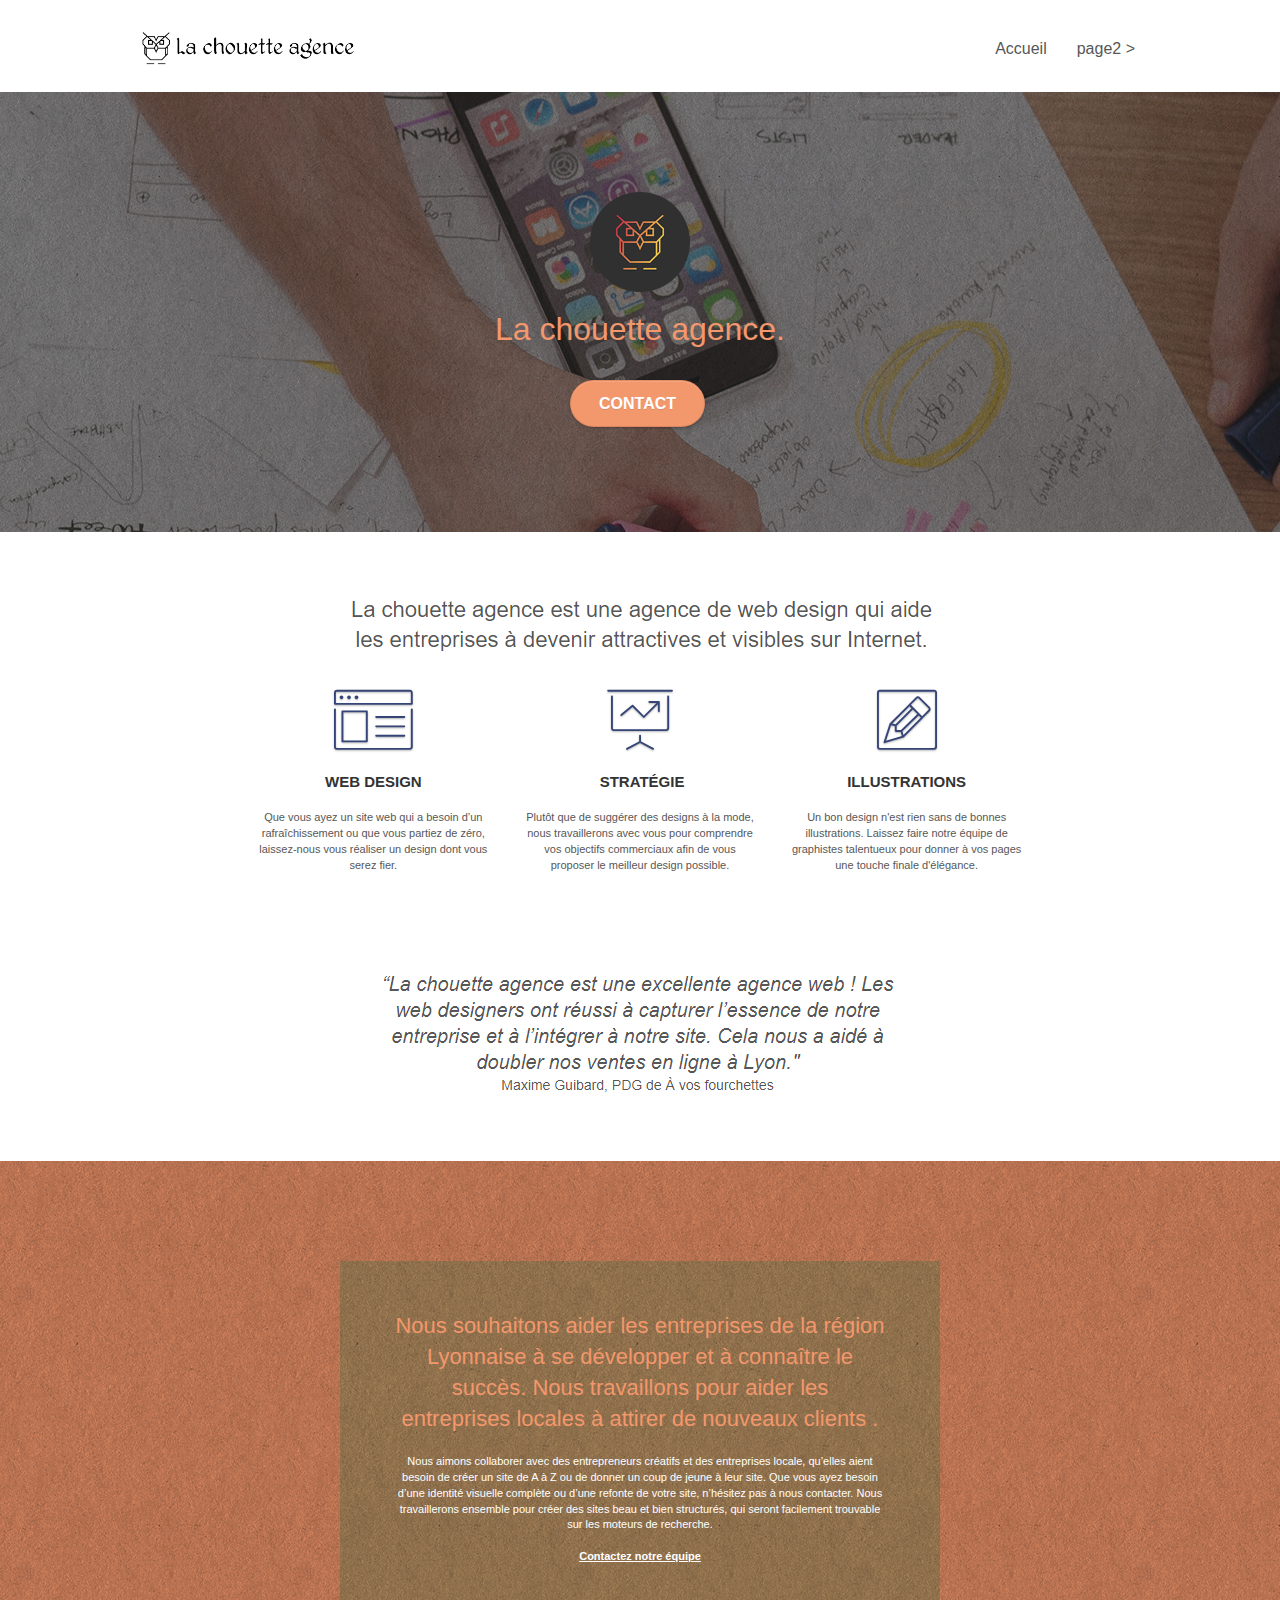
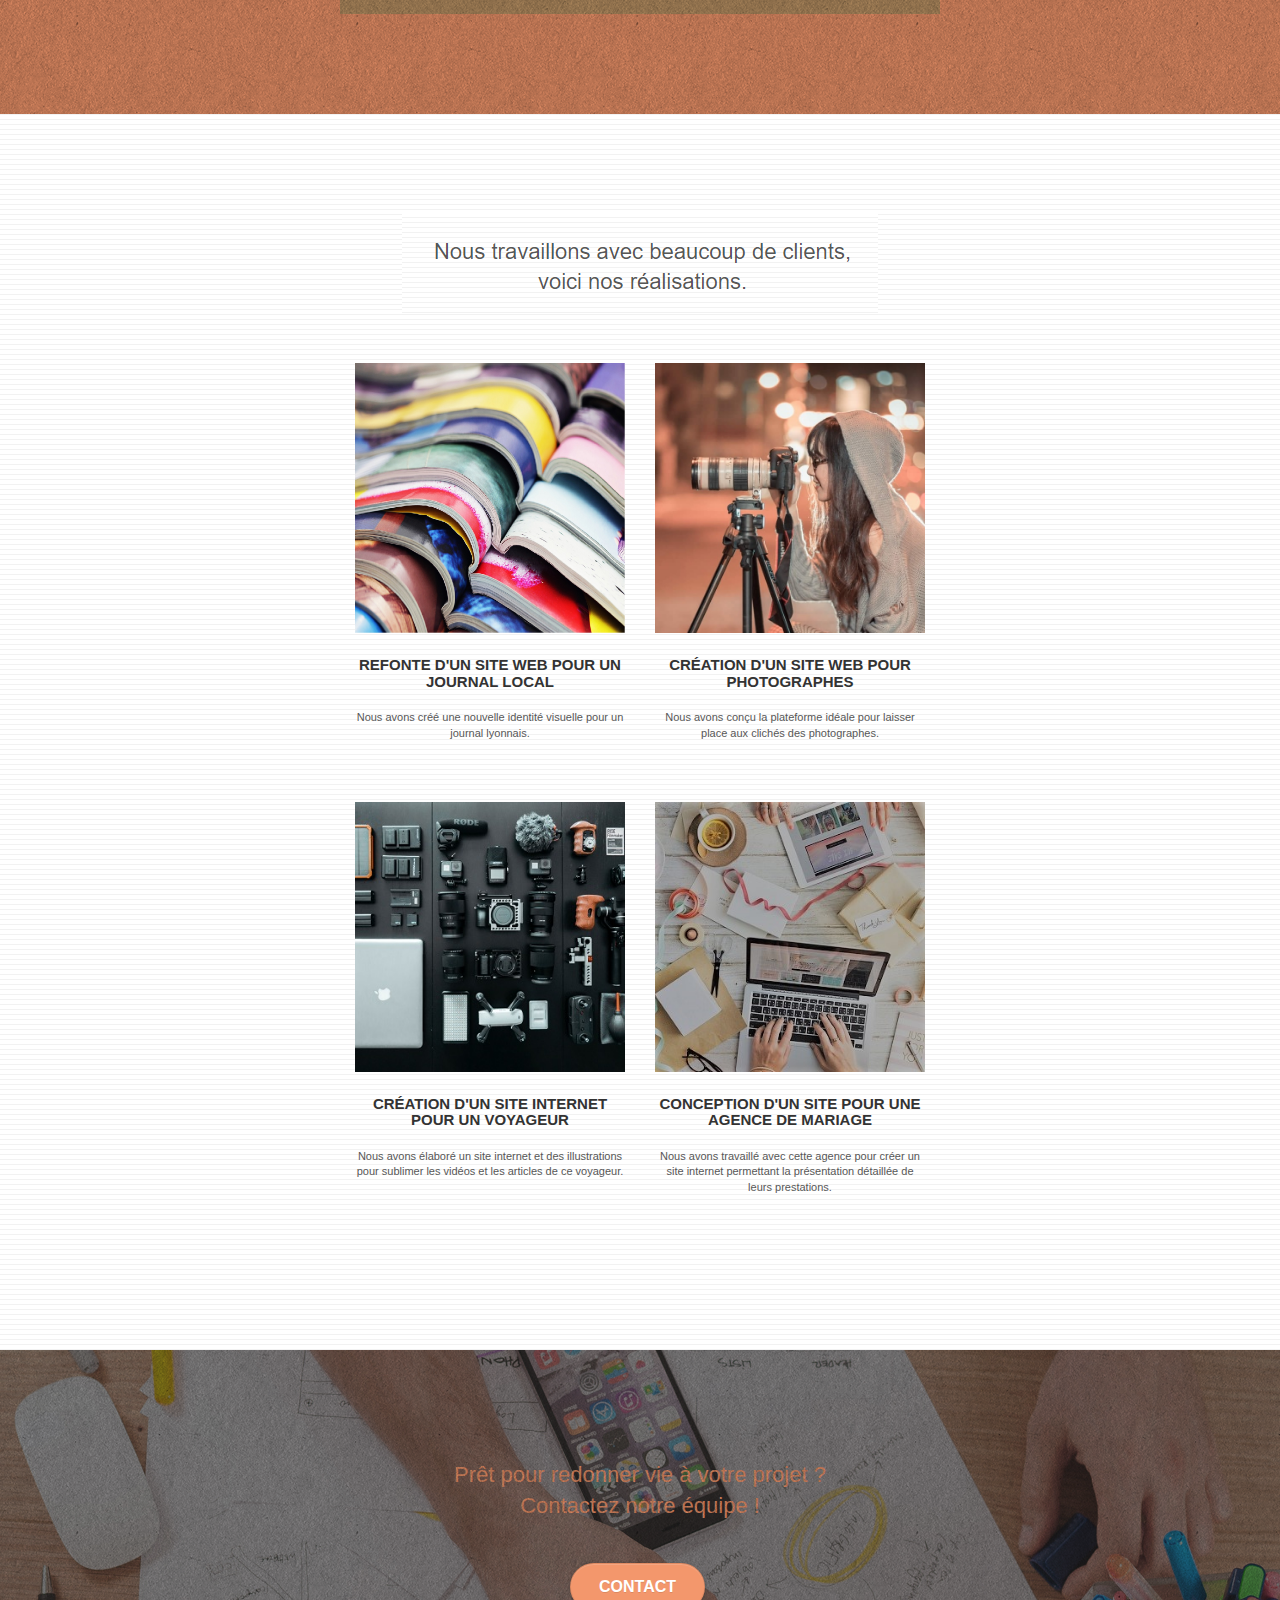
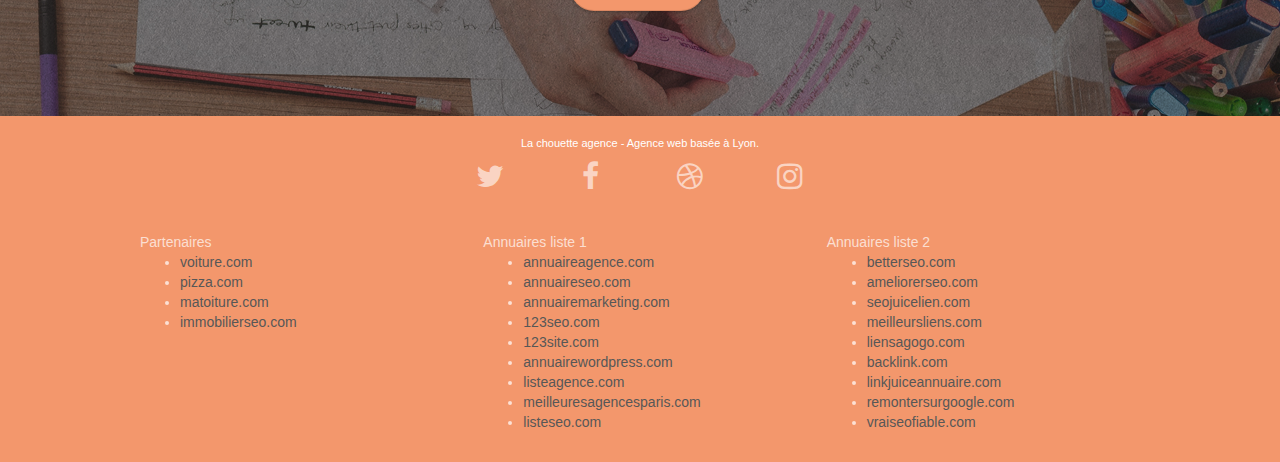
==== 02_ChouetteAgence-Optimised/public/index.html @ 9565ad25 "rename contact.html ; ajout langue, titre, rescription, robots" ====
<!doctype html>
<html lang="fr">
<head>
    <meta charset="utf-8">
    <meta name="viewport" content="width=device-width, initial-scale=1.0, viewport-fit=cover">
    <link rel="shortcut icon" type="image/png" href="favicon.jpg">
	
	<!-- CSS -->
	<link rel="stylesheet" type="text/css" href="./css/bootstrap.css">
	<link rel="stylesheet" type="text/css" href="style.css">
	<link rel="stylesheet" type="text/css" href="./css/font-awesome.css">
	<link rel="stylesheet" type="text/css" href="./css/et-line.css">
	<!-- JS -->
	<script src="./js/jquery-2.1.0.js"></script>
	<script src="./js/bootstrap.js"></script>
	<script src="./js/blocs.js"></script>
	<script src="./js/jquery.touchSwipe.js" defer></script>
	<script src="./js/gmaps.js"></script>
	<!-- Titres, descriptions, & SEO -->
	<title>La chouette agence, votre entreprise de webdesign à Lyon</title>
	<meta name="description" content="Découvrez la chouette agence : l'entreprise de web design à Lyon qui vous aide à devenir visibles et attractifs sur Internet">
	<meta name="robots" content="index, follow">

    
<!-- Analytics -->
 
<!-- Analytics END -->
    
</head>
<body>
<!-- Principal conteneur -->
<div class="page-container">
    
<!-- bloc-0 -->
<div class="bloc bgc-white l-bloc " id="bloc-0">
	<div class="container bloc-sm">
		<nav class="navbar row">
			<div class="navbar-header">
				<a class="navbar-brand" href="index.html"><img src="img/la-chouette-agence.png" alt="paris web design logo agence web meilleure agence" height="40" /></a>
				<button id="nav-toggle" type="button" class="ui-navbar-toggle navbar-toggle" data-toggle="collapse" data-target=".navbar-1">
					<span class="sr-only">Toggle navigation</span><span class="icon-bar"></span><span class="icon-bar"></span><span class="icon-bar"></span>
				</button>
			</div>
			<div class="collapse navbar-collapse navbar-1 special-dropdown-nav">
				<ul class="site-navigation nav navbar-nav">
					<li>
						<a href="index.html">Accueil</a>
					</li>
					<li>
					</li>
					<li>
						<a href="contact.html">page2 &gt;</a>
					</li>
				</ul>
			</div>
		</nav>
	</div>
</div>
<!-- bloc-0 END -->

<!-- bloc-1-presentation -->
<div class="bloc bgc-dark-slate-blue bg-banniere d-bloc bg-t-edge bloc-bg-texture texture-paper b-parallax" id="bloc-1-hero">
	<div class="container bloc-lg">
		<div class="row tight-width-whitespace">
			<div class="col-sm-12">
				<img src="img/logo.png" class="center-block image-resize-mode" width="100" alt="La chouette agence, agence web paris, création logo paris" />
				<h1 class="text-center hero-bloc-text tc-white ">
					La chouette agence.
				</h1>
				<div class="text-center">
					<a href="contact.html" class="btn btn-lg btn-clean btn-rd cta-hero btn-atomic-tangerine" id="cta-hero">Contact</a>
				</div>
			</div>
		</div>
	</div>
</div>
<!-- bloc-1-presentation END -->

<!-- bloc-2-services -->
<div class="bloc bgc-white l-bloc" id="bloc-2-services">
	<div class="container bloc-md">
		<div class="row">
			<div class="col-sm-12 text-center">
				<img alt="agence web, agence web paris, web design paris, stratégie web" src="img/title.png" />
			</div>
		</div>
		<div class="row voffset-lg med-width-whitespace">
			<div class="col-sm-4">
				<div class="text-center">
					<span class="et-icon-browser sm-shadow icon-dark-slate-blue icons icon-lg"></span>
				</div>
				<h3 class="mg-md text-center">
					Web design
				</h3>
				<p class="text-center ">
					Que vous ayez un site web qui a besoin d&rsquo;un rafraîchissement ou que vous partiez de zéro, laissez-nous vous réaliser un design dont vous serez fier.
				</p>
			</div>
			<div class="col-sm-4">
				<div class="text-center">
					<span class="et-icon-presentation sm-shadow icon-dark-slate-blue icons icon-lg"></span>
				</div>
				<h3 class="mg-md text-center">
					&nbsp;Stratégie
				</h3>
				<p class="text-center ">
					Plutôt que de suggérer des designs à la mode, nous travaillerons avec vous pour comprendre vos objectifs commerciaux afin de vous proposer le meilleur design possible.<br>
				</p>
			</div>
			<div class="col-sm-4">
				<div class="text-center">
					<span class="et-icon-edit sm-shadow icon-dark-slate-blue icons icon-lg"></span>
				</div>
				<h3 class="mg-md text-center">
					Illustrations
				</h3>
				<p class="text-center ">
					Un bon design n'est rien sans de bonnes illustrations. Laissez faire notre équipe de graphistes talentueux pour donner à vos pages une touche finale d'élégance.
				</p>
			</div>
		</div>
		<div class="row voffset-lg voffset">
			<div class="col-xs-12 col-md-8 col-md-offset-2 text-center">
				<img alt="agence web, agence web paris, web design paris, stratégie web" src="img/citation.png" />

			</div>
		</div>
	</div>
</div>
<!-- bloc-2-services END -->

<!-- bloc-3-what-i-do -->
<div class="bloc tc-white bgc-atomic-tangerine bg-presentation d-bloc bloc-bg-texture texture-paper b-parallax" id="bloc-3-what-i-do">
	<div class="container bloc-lg">
		<div class="row tight-width-whitespace black-background">
			<div class="col-sm-12">
				<h2 class="mg-md text-center tc-white">
					Nous souhaitons aider les entreprises de la région Lyonnaise à se développer et à connaître le succès. Nous travaillons pour aider les entreprises locales à attirer de nouveaux clients .<br>
				</h2>
				<p class="text-center white">
					Nous aimons collaborer avec des entrepreneurs créatifs et des entreprises locale, qu’elles aient besoin de créer un site de A à Z ou de donner un coup de jeune à leur site. Que vous ayez besoin d’une identité visuelle complète ou d’une refonte de votre site, n’hésitez pas à nous contacter. Nous travaillerons ensemble pour créer des sites beau et bien structurés, qui seront facilement trouvable sur les moteurs de recherche. <br><br><a class="ltc-white bold-link" href="contact.html">Contactez notre équipe</a><br>
				</p>
			</div>
		</div>
	</div>
</div>
<!-- bloc-3-what-i-do END -->

<!-- bloc-4-portfolio -->
<div class="bloc bgc-white bg-lines-h2-bg bg-repeat l-bloc" id="bloc-4-portfolio">
	<div class="container bloc-lg">
		<div class="row">
			<div class="col-sm-12 text-center">
				<img alt="agence web, agence web paris, web design paris, stratégie web" src="img/title2.png" />
			</div>
		</div>
		<div class="row tight-width-whitespace portfolio-row">
			<div class="col-sm-6">
				<a href="#" data-lightbox="img/1.jpg" data-gallery-id="gallery-1" data-caption="Refonte d'un site web pour un journal local" data-frame="snapshot-lb"><img src="img/1.jpg" alt="paris web design logo agence web meilleure agence et refonte site web journal" class="img-responsive portfolio-thumb" /></a>
				<h3 class="mg-md text-center">
					Refonte d'un site web pour un journal local
				</h3>
				<p class="text-center">
					Nous avons créé une nouvelle identité visuelle pour un journal lyonnais.
				</p>
			</div>
			<div class="col-sm-6">
				<a href="#" data-lightbox="img/2.jpg" data-gallery-id="gallery-1" data-caption="Création d'un site web pour photographes" data-frame="snapshot-lb"><img src="img/2.jpg" class="img-responsive portfolio-thumb" alt="paris web design logo agence web meilleure agence, Création d'un site web pour photographes" /></a>
				<h3 class="mg-md text-center">
					Création d'un site web pour photographes
				</h3>
				<p class="text-center">
					Nous avons conçu la plateforme idéale pour laisser place aux clichés des photographes.
				</p>
			</div>
		</div>
		<div class="row tight-width-whitespace portfolio-row">
			<div class="col-sm-6">
				<a href="#" data-lightbox="img/3.bmp" data-gallery-id="gallery-1" data-caption="Création d'un site internet pour un voyageur" data-frame="snapshot-lb"><img src="img/3.bmp" class="img-responsive portfolio-thumb" alt="paris web design logo agence web meilleure agence, Création d'un site web pour voyageur"/></a>
				<h3 class="mg-md text-center">
					Création d'un site internet pour un voyageur
				</h3>
				<p class="text-center">
					Nous avons élaboré un site internet et des illustrations pour sublimer les vidéos et les articles de ce voyageur.
				</p>
			</div>
			<div class="col-sm-6">
				<a href="#" data-lightbox="img/4.bmp" data-gallery-id="gallery-1" data-caption="Conception d'un site pour une agence de mariage" data-frame="snapshot-lb"><img src="img/4.bmp" class="img-responsive portfolio-thumb" alt="paris web design logo agence web meilleure agence, Création d'un site web pour agence de mariage" /></a>
				<h3 class="mg-md text-center">
					Conception d'un site pour une agence de mariage
				</h3>
				<p class="text-center">
					Nous avons travaillé avec cette agence pour créer un site internet permettant la présentation détaillée de leurs prestations.
				</p>
			</div>
		</div>
	</div>
</div>
<!-- bloc-4-portfolio END -->

<!-- bloc-5-cta -->
<div class="bloc bgc-dark-slate-blue bg-banniere d-bloc bloc-bg-texture texture-paper" id="bloc-5-cta">
	<div class="container bloc-lg">
		<div class="row">
			<h2 class="mg-md text-center tc-white">
				Prêt pour redonner vie à votre projet ?<br>Contactez notre équipe !
			</h2>
			<div class="col-sm-12 text-center">
				<a href="contact.html" class="btn btn-atomic-tangerine btn-clean btn-rd btn-lg cta-hero">Contact</a>
			</div>
		</div>
	</div>
</div>
<!-- bloc-5-cta END -->

<!-- Footer - bloc-8 -->
<div class="bloc bgc-atomic-tangerine d-bloc" id="bloc-8">
	<div class="container bloc-sm">
		<div class="row">
			<div class="col-sm-12">
				<p class="text-center white">
					La chouette agence - Agence web basée à Lyon.<br>
				</p>
				<div class="row row-no-gutters social">
					<div class="col-sm-3">
						<div class="text-center">
							<a class="social" href="index.html"><span class="fa fa-twitter icon-md"></span></a>
						</div>
					</div>
					<div class="col-sm-3">
						<div class="text-center">
							<a class="social" href="index.html"><span class="fa fa-facebook icon-md"></span></a>
						</div>
					</div>
					<div class="col-sm-3">
						<div class="text-center">
							<a class="social" href="index.html"><span class="fa fa-dribbble icon-md"></span></a>
						</div>
					</div>
					<div class="col-sm-3">
						<div class="text-center">
							<a class="social" href="index.html"><span class="fa fa-instagram icon-md"></span></a>
						</div>
					</div>
					<div class="keywords" style="color:#F3976C;">Agence web à paris, stratégie web, web design, illustrations, design de site web, site web, web, internet, site internet, site</div>
				</div>
				<div class="row">
					<div class="col-sm-4">
						Partenaires
							<ul>
								<li><a href="voiture.com">voiture.com</a></li>
								<li><a href="pizza.com">pizza.com</a></li>
								<li><a href="matoiture.com">matoiture.com</a></li>
								<li><a href="immobilierseo.com">immobilierseo.com</a></li>
							</ul>		
					</div>
					<div class="col-sm-4">
						Annuaires liste 1
						<ul>
							<li><a href="annuaireagence.com">annuaireagence.com</a></li>
							<li><a href="annuaireseo.com">annuaireseo.com</a></li>
							<li><a href="annuairemarketing.com">annuairemarketing.com</a></li>
							<li><a href="123seoture.com">123seo.com</a></li>
							<li><a href="123site.com">123site.com</a></li>
							<li><a href="annuairewordpress.com">annuairewordpress.com</a></li>
							<li><a href="listeagence.com">listeagence.com</a></li>
							<li><a href="meilleuresagencesparis.com">meilleuresagencesparis.com</a></li>
							<li><a href="listeseo.com">listeseo.com</a></li>
						</ul>
					</div>
					<div class="col-sm-4">
						Annuaires liste 2
						<ul>
							<li><a href="betterseo.com">betterseo.com</a></li>
							<li><a href="ameliorerseo.com">ameliorerseo.com</a></li>
							<li><a href="seojuicelien.com">seojuicelien.com</a></li>
							<li><a href="meilleursliens.com">meilleursliens.com</a></li>
							<li><a href="liensagogo.com">liensagogo.com</a></li>
							<li><a href="backlink.com">backlink.com</a></li>
							<li><a href="linkjuiceannuaire.com">linkjuiceannuaire.com</a></li>
							<li><a href="remontersurgoogle.com">remontersurgoogle.com</a></li>
							<li><a href="vraiseofiable.com">vraiseofiable.com</a></li>
						</ul>
					</div>
				</div>
			</div>
		</div>
	</div>
</div>
<!-- Footer - bloc-8 END -->

</div>
<!-- Principal conteneur END -->
    

</body>
</html>
---- 02_ChouetteAgence-Optimised/public/style.css ----
body {
    margin: 0;
    padding: 0;
    background: #FFF;
    overflow-x: hidden;
    -webkit-font-smoothing: antialiased;
    -moz-osx-font-smoothing: grayscale;
}

a,
button {
    transition: all .3s ease-in-out;
    outline: none!important;
}

a:hover {
    text-decoration: none;
    cursor: pointer;
}

#page-loading-blocs-notifaction {
    position: fixed;
    top: 0;
    bottom: 0;
    width: 100%;
    z-index: 100000;
    background: #FFFFFF url("img/pageload-spinner.gif") no-repeat center center;
}

.bloc {
    width: 100%;
    clear: both;
    background: 50% 50% no-repeat;
    padding: 0 50px;
    -webkit-background-size: cover;
    -moz-background-size: cover;
    -o-background-size: cover;
    background-size: cover;
    position: relative;
}

.bloc .container {
    padding-left: 0;
    padding-right: 0;
}

.bloc-lg {
    padding: 100px 50px;
}

.bloc-md {
    padding: 50px;
}

.bloc-sm {
    padding: 20px 50px;
}

.bg-center,
.bg-l-edge,
.bg-r-edge,
.bg-t-edge,
.bg-b-edge,
.bg-tl-edge,
.bg-bl-edge,
.bg-tr-edge,
.bg-br-edge,
.bg-repeat {
    -webkit-background-size: auto!important;
    -moz-background-size: auto!important;
    -o-background-size: auto!important;
    background-size: auto!important;
}

.bg-repeat {
    background: repeat;
}

.bg-t-edge {
    background: top no-repeat;
}

.bloc-bg-texture::before {
    content: "";
    background-size: 2px 2px;
    position: absolute;
    top: 0;
    bottom: 0;
    left: 0;
    right: 0;
}

.texture-paper::before {
    background: url("img/texture-paper.png");
    background-size: 280px 280px;
}

.b-parallax {
    background-attachment: fixed;
}

.d-bloc {
    color: rgba(255, 255, 255, .7);
}

.d-bloc button:hover {
    color: rgba(255, 255, 255, .9);
}

.d-bloc .icon-round,
.d-bloc .icon-square,
.d-bloc .icon-rounded,
.d-bloc .icon-semi-rounded-a,
.d-bloc .icon-semi-rounded-b {
    border-color: rgba(255, 255, 255, .9);
}

.d-bloc .divider-h span {
    border-color: rgba(255, 255, 255, .2);
}

.d-bloc .a-btn,
.d-bloc .navbar a,
.d-bloc .navbar-brand,
.d-bloc a .icon-sm,
.d-bloc a .icon-md,
.d-bloc a .icon-lg,
.d-bloc a .icon-xl,
.d-bloc h1 a,
.d-bloc h2 a,
.d-bloc h3 a,
.d-bloc h4 a,
.d-bloc h5 a,
.d-bloc h6 a,
.d-bloc p a {
    color: rgba(255, 255, 255, .6);
}

.d-bloc .a-btn:hover,
.d-bloc .navbar a:hover,
.d-bloc .navbar-brand:hover,
.d-bloc a:hover .icon-sm,
.d-bloc a:hover .icon-md,
.d-bloc a:hover .icon-lg,
.d-bloc a:hover .icon-xl,
.d-bloc h1 a:hover,
.d-bloc h2 a:hover,
.d-bloc h3 a:hover,
.d-bloc h4 a:hover,
.d-bloc h5 a:hover,
.d-bloc h6 a:hover,
.d-bloc p a:hover {
    color: rgba(255, 255, 255, 1);
}

.d-bloc .navbar-toggle .icon-bar {
    background: rgba(255, 255, 255, 1);
}

.d-bloc .btn-wire,
.d-bloc .btn-wire:hover {
    color: rgba(255, 255, 255, 1);
    border-color: rgba(255, 255, 255, 1);
}

.d-bloc .panel {
    color: rgba(0, 0, 0, .5);
}

.d-bloc .panel button:hover {
    color: rgba(0, 0, 0, .7);
}

.d-bloc .panel icon {
    border-color: rgba(0, 0, 0, .7);
}

.d-bloc .panel .divider-h span {
    border-color: rgba(0, 0, 0, .1);
}

.d-bloc .panel .a-btn {
    color: rgba(0, 0, 0, .6);
}

.d-bloc .panel .a-btn:hover {
    color: rgba(0, 0, 0, 1);
}

.d-bloc .panel .btn-wire,
.d-bloc .panel .btn-wire:hover {
    color: rgba(0, 0, 0, .7);
    border-color: rgba(0, 0, 0, .3);
}

.d-bloc .panel,
.l-bloc {
    color: rgba(0, 0, 0, .5);
}

.d-bloc .panel button:hover,
.l-bloc button:hover {
    color: rgba(0, 0, 0, .7);
}

.l-bloc .icon-round,
.l-bloc .icon-square,
.l-bloc .icon-rounded,
.l-bloc .icon-semi-rounded-a,
.l-bloc .icon-semi-rounded-b {
    border-color: rgba(0, 0, 0, .7);
}

.d-bloc .panel .divider-h span,
.l-bloc .divider-h span {
    border-color: rgba(0, 0, 0, .1);
}

.d-bloc .panel .a-btn,
.l-bloc .a-btn,
.l-bloc .navbar a,
.l-bloc .navbar-brand,
.l-bloc a .icon-sm,
.l-bloc a .icon-md,
.l-bloc a .icon-lg,
.l-bloc a .icon-xl,
.l-bloc h1 a,
.l-bloc h2 a,
.l-bloc h3 a,
.l-bloc h4 a,
.l-bloc h5 a,
.l-bloc h6 a,
.l-bloc p a {
    color: rgba(0, 0, 0, .6);
}

.d-bloc .panel .a-btn:hover,
.l-bloc .a-btn:hover,
.l-bloc .navbar a:hover,
.l-bloc .navbar-brand:hover,
.l-bloc a:hover .icon-sm,
.l-bloc a:hover .icon-md,
.l-bloc a:hover .icon-lg,
.l-bloc a:hover .icon-xl,
.l-bloc h1 a:hover,
.l-bloc h2 a:hover,
.l-bloc h3 a:hover,
.l-bloc h4 a:hover,
.l-bloc h5 a:hover,
.l-bloc h6 a:hover,
.l-bloc p a:hover {
    color: rgba(0, 0, 0, 1);
}

.l-bloc .navbar-toggle .icon-bar {
    color: rgba(0, 0, 0, .6);
}

.d-bloc .panel .btn-wire,
.d-bloc .panel .btn-wire:hover,
.l-bloc .btn-wire,
.l-bloc .btn-wire:hover {
    color: rgba(0, 0, 0, .7);
    border-color: rgba(0, 0, 0, .3);
}

.voffset {
    margin-top: 30px;
}

.voffset-lg {
    margin-top: 80px;
}

.row-no-gutters {
    margin-right: 0;
    margin-left: 0;
}

.row.row-no-gutters > [class^="col-"],
.row.row-no-gutters > [class*=" col-"] {
    padding-right: 0;
    padding-left: 0;
}

#bloc-1-hero h1 {
    font-size: 32px;
}

.navbar {
    margin-bottom: 0;
    z-index: 1;
}

.navbar-brand {
    height: auto;
    padding: 3px 15px;
    font-size: 25px;
    font-weight: normal;
    font-weight: 600;
    line-height: 44px;
}

.navbar-brand img {
    max-height: 200px;
    margin: 0 5px 0 0;
    display: inline;
}

.navbar-brand img[src$=svg] {
    min-width: 100px;
}

.nav-center .navbar-brand img {
    margin: 0;
}

.navbar .nav {
    padding-top: 2px;
    margin-right: -16px;
    float: right;
    z-index: 1;
}

.nav > li {
    float: left;
    margin-top: 4px;
    font-size: 16px;
}

.navbar-nav .open .dropdown-menu > li > a {
    text-align: inherit;
}

.nav > li a:hover,
.nav > li a:focus {
    background: transparent;
}

.navbar-toggle {
    margin: 10px 10px 0 0;
    border: 0px;
}

.navbar-toggle:hover {
    background: transparent!important;
}

.navbar-toggle .icon-bar {
    background-color: rgba(0, 0, 0, .5);
    width: 26px;
}

.nav-invert .navbar .nav {
    float: left;
}

.nav-invert .navbar-header,
.nav-invert .navbar-brand {
    float: right;
    position: relative;
    z-index: 2;
}

@media (min-width: 768px) {
    .site-navigation {
        position: absolute;
        top: 50%;
        right: 20px;
        transform: translate(0, -50%);
        -webkit-transform: translateY(-50%);
    }
    .nav > li .dropdown-menu a,
    .nav > li .dropdown-menu a:hover {
        color: #484848;
    }
    .nav-invert .site-navigation {
        left: 0;
        right: 0;
    }
    .nav-center {
        text-align: center;
    }
    .nav-center .navbar-header {
        width: 100%;
    }
    .nav-center .navbar-header,
    .nav-center .navbar-brand,
    .nav-center .nav > li {
        float: none;
        display: inline-block;
    }
    .nav-center .site-navigation {
        position: relative;
        width: 100%;
        right: 0;
        margin-right: 0px;
        margin-top: 20px;
    }
    .nav-center.mini-nav .navbar-toggle {
        float: none;
        margin: 10px auto 0;
    }
}

.nav > li > .dropdown a {
    background: none!important;
    display: block;
    padding: 14px 15px;
}

nav .caret {
    margin: 0 5px;
}

.dropdown-menu .dropdown-menu {
    top: -8px;
    left: 100%;
}

.dropdown-menu .dropmenu-flow-right {
    top: 100%;
    left: 0;
    margin-left: -1px;
    border-top-left-radius: 0;
    border-top-right-radius: 0;
}

.dropdown-menu .dropdown span {
    border: 4px solid black;
    border-top-color: transparent;
    border-right-color: transparent;
    border-bottom-color: transparent;
    margin: 6px -5px 0 0!important;
    float: right;
}

.mg-md {
    margin-top: 10px;
    margin-bottom: 20px;
}

.mg-lg {
    margin-top: 10px;
    margin-bottom: 40px;
}

.btn {
    margin: 0 5px 5px 0;
}

.btn.pull-right {
    margin: 0 0 5px 5px;
}

.btn-d,
.btn-d:hover,
.btn-d:focus {
    color: #FFF;
    background: rgba(0, 0, 0, .3);
}

button {
    outline: none!important;
}

.btn-rd {
    border-radius: 40px;
}

.btn-clean {
    border: 1px solid rgba(0, 0, 0, .08);
    border-bottom-color: rgba(0, 0, 0, .1);
    text-shadow: 0 1px 0 rgba(0, 0, 1, .1);
    box-shadow: 0 1px 3px rgba(0, 0, 1, .25), inset 0 1px 0 0 rgba(255, 255, 255, .15);
}

.icon-md {
    font-size: 30px!important;
}

.icon-lg {
    font-size: 60px!important;
}

.sm-shadow {
    text-shadow: 0 1px 2px rgba(0, 0, 0, .3);
}

.panel-sq,
.panel-sq .panel-heading,
.panel-sq .panel-footer {
    border-radius: 0;
}

.panel-rd {
    border-radius: 30px;
}

.panel-rd .panel-heading {
    border-radius: 29px 29px 0 0;
}

.panel-rd .panel-footer {
    border-radius: 0 0 29px 29px;
}

.form-control {
    border-color: rgba(0, 0, 0, .1);
    box-shadow: none;
}

.scrollToTop {
    width: 40px;
    height: 40px;
    position: fixed;
    bottom: 20px;
    right: 20px;
    opacity: 0;
    z-index: 500;
    transition: all .3s ease-in-out;
}

.scrollToTop span {
    margin-top: 6px;
}

.showScrollTop {
    font-size: 14px;
    opacity: 1;
}

a[data-lightbox] {
    position: relative;
    display: block;
    text-align: center;
}

a[data-lightbox]:hover::before {
    content: "+";
    font-family: "HelveticaNeue-Light", "Helvetica Neue Light", "Helvetica Neue", Helvetica, Arial;
    font-size: 32px;
    width: 50px;
    height: 50px;
    margin-left: -25px;
    border-radius: 50%;
    background: rgba(0, 0, 0, .6);
    color: #FFF;
    font-weight: 100;
    z-index: 1;
    position: absolute;
    top: 50%;
    transform: translateY(-50%);
    -webkit-transform: translateY(-50%);
}

a[data-lightbox]:hover img {
    opacity: 0.6;
    -webkit-animation-fill-mode: none;
    animation-fill-mode: none;
}

#lightbox-modal {
    display: flex;
    align-items: center;
}

#lightbox-modal .modal-dialog {
    width: 90%;
    max-width: 900px;
    margin: 0 auto 0;
}

#lightbox-modal .modal-dialog img {
    max-height: 90vh;
    margin: 0 auto;
}

.lightbox-caption {
    padding: 20px;
    color: #FFF;
    background: rgba(0, 0, 0, .5);
    position: absolute;
    left: 15px;
    right: 15px;
    bottom: 5px;
}

.close-lightbox {
    color: #FFF;
    font-size: 30px;
    position: absolute;
    top: 20px;
    right: 20px;
    z-index: 20;
    background: rgba(0, 0, 0, .5);
    border: none;
    line-height: 30px;
    padding: 0 9px 5px;
    opacity: 0.3;
}

.close-lightbox:hover,
.next-lightbox:hover,
.prev-lightbox:hover {
    opacity: 1.0;
    color: #FFF;
}

.next-lightbox,
.prev-lightbox {
    font-size: 20px;
    color: rgba(255, 255, 255, .9);
    background: rgba(0, 0, 0, .5);
    transition: all .2s ease-in-out;
    position: absolute;
    top: 45%;
    z-index: 1;
    opacity: 0.4;
}

.next-lightbox {
    padding: 6px 8px 1px 13px;
    right: 25px;
}

.prev-lightbox {
    padding: 6px 13px 1px 10px;
    left: 25px;
}

.snapshot-lb .modal-body {
    padding-bottom: 45px;
}

.snapshot-lb .lightbox-caption {
    padding: 0;
    color: rgba(0, 0, 0, .5);
    background: none;
}

h1,
h2,
h3,
h4,
h5,
h6,
p,
label,
.btn,
a {
    font-family: "helvetica";
    font-weight: 400;
    color: #575757!important;
}

.container {
    max-width: 1000px;
}

.hero-bloc-text {
    font-size: 38px;
}

.hero-bloc-text-sub {
    font-size: 36px;
}

.statement-bloc-text {
    line-height: 26px;
    font-style: italic;
    font-size: 20px;
    text-align: center;
    font-weight: lighter;
    max-width: 520px;
    margin: auto auto auto auto;
}

p {
    font-size: 11px;
}

.tight-width-whitespace {
    max-width: 600px;
    margin: auto auto auto auto;
}

.h1 {
    font-size: 20px;
    font-family: "Open Sans";
}

.cta-hero {
    margin-top: 22px;
    color: #FFFFFF!important;
    text-transform: uppercase;
    padding: 12px 28px 12px 28px;
    font-size: 16px;
    font-weight: 700;
}

.social {
    max-width: 400px;
    margin: auto auto auto auto;
}

h2 {
    font-size: 22px;
    line-height: 1.4em;
}

h3 {
    font-size: 15px;
    text-transform: uppercase;
    font-weight: 700;
    color: #333333!important;
}

.med-width-whitespace {
    max-width: 800px;
    margin: auto auto auto auto;
    box-shadow: 0px 0px 0px #000000;
}

h1 {
    color: #333333!important;
}

h4 {
    color: #333333!important;
}

.icons {
    margin-bottom: 14px;
    margin-top: 24px;
}

.white {
    color: #FFFFFF!important;
}

.portfolio-thumb {
    margin-bottom: 24px;
}

.portfolio-row {
    margin-bottom: 44px;
    margin-top: 50px;
}

.avatar {
    box-shadow: 0px 4px 9px rgba(0, 0, 0, 0.3);
}

.black-background {
    background-color: rgba(165, 147, 99, 0.7);
    padding: 40px 40px 40px 40px;
}

.bold-link {
    font-weight: 900;
    text-decoration: underline!important;
}

.bgc-white {
    background-color: #FFFFFF;
}

.bgc-dark-slate-blue {
    background-color: #364577;
}

.bgc-atomic-tangerine {
    background-color: #F3976C;
}

.tc-white {
    color: #F3976C!important;
}

.btn-atomic-tangerine {
    background: #F3976C;
    color: #FFFFFF!important;
}

.btn-atomic-tangerine:hover {
    background: #c27956!important;
    color: #FFFFFF!important;
}

.ltc-white {
    color: #FFFFFF!important;
}

.ltc-white:hover {
    color: #cccccc!important;
}

.ltc-atomic-tangerine {
    color: #F3976C!important;
}

.ltc-atomic-tangerine:hover {
    color: #c27956!important;
}

.icon-dark-slate-blue {
    color: #364577!important;
    border-color: #364577!important;
}

.bg-dots-bg {
    background-image: url("img/dots-bg.png");
}

.bg-lines-h2-bg {
    background-image: url("img/lines-h2-bg.png");
}

.bg-banniere {
    background-image: url("img/la-chouette-agence-banniere.jpg");
}

.bg-presentation {
    background-image: url("img/image-de-presentation.bmp");
}

@media (max-width: 1024px) {
    .bloc {
        padding-left: 20px;
        padding-right: 20px;
    }
    .bloc.full-width-bloc,
    .bloc-tile-2.full-width-bloc .container,
    .bloc-tile-3.full-width-bloc .container,
    .bloc-tile-4.full-width-bloc .container {
        padding-left: 0;
        padding-right: 0;
    }
}

@media (max-width: 992px) and (min-width: 768px) {
    .navbar .nav {
        max-width: 80%
    }
    .nav-center.navbar .nav {
        max-width: 100%
    }
}

@media only screen and (min-device-width: 768px) and (max-device-width: 1024px) and (orientation: landscape) {
    .b-parallax {
        background-attachment: scroll;
    }
}

@media only screen and (min-device-width: 1024px) and (max-device-width: 1366px) and (-webkit-min-device-pixel-ratio: 1.5) {
    .b-parallax {
        background-attachment: scroll;
    }
}

@media (max-width: 991px) {
    .container {
        width: 100%;
    }
    .b-parallax {
        background-attachment: scroll;
    }
    .page-container,
    #hero-bloc {
        overflow-x: hidden;
        position: relative;
    }
    .bloc {
        padding-left: constant(safe-area-inset-left);
        padding-right: constant(safe-area-inset-right);
    }
    .bloc-group,
    .bloc-group .bloc {
        display: block;
        width: 100%;
    }
    .bloc-fill-screen .fill-bloc-top-edge,
    .bloc-fill-screen .fill-bloc-bottom-edge {
        padding: 0 20px;
        padding-left: constant(safe-area-inset-left);
        padding-right: constant(safe-area-inset-right);
    }
}

@media (max-width: 767px) {
    .page-container {
        overflow-x: hidden;
        position: relative;
    }
    h1,
    h2,
    h3,
    h4,
    h5,
    h6,
    p,
    #disqus_thread {
        padding-left: 10px!important;
        padding-right: 10px!important;
    }
    .b-parallax {
        background-attachment: scroll;
    }
    .navbar .nav {
        padding-top: 0;
        border-top: 1px solid rgba(0, 0, 0, .2);
        float: none!important;
    }
    .navbar.row {
        margin-left: 0;
        margin-right: 0;
    }
    .site-navigation {
        position: inherit;
        transform: none;
        -webkit-transform: none;
        -ms-transform: none;
    }
    .nav > li {
        margin-top: 0;
        border-bottom: 1px solid rgba(0, 0, 0, .1);
        background: rgba(0, 0, 0, .05);
        text-align: left;
        padding-left: 15px;
        width: 100%;
    }
    .nav > li:hover {
        background: rgba(0, 0, 0, .08);
    }
    .dropdown .dropdown a .caret {
        float: none;
        margin: 5px 0 0 10px!important;
        border: 4px solid black;
        border-bottom-color: transparent;
        border-right-color: transparent;
        border-left-color: transparent;
    }
    #hero-bloc .navbar .nav {
        background: rgba(0, 0, 0, .8);
    }
    #hero-bloc .navbar .nav a {
        color: rgba(255, 255, 255, .6);
    }
    .hero {
        padding: 50px 0;
    }
    .hero-nav {
        left: -1px;
        right: -1px;
    }
    .navbar-collapse {
        padding: 0;
        overflow-x: hidden;
        -webkit-box-shadow: none;
        box-shadow: none;
    }
    .navbar-brand img {
        max-height: 40px;
        width: auto;
    }
    .nav-invert .navbar-header {
        float: none;
        width: 100%;
    }
    .nav-invert .navbar-toggle {
        float: left;
        margin-left: 10px;
    }
    .bloc {
        padding-left: 0;
        padding-right: 0;
    }
    .bloc-xxl,
    .bloc-xl,
    .bloc-lg {
        padding: 40px 0;
    }
    .bloc-sm,
    .bloc-md {
        padding-left: 0;
        padding-right: 0;
    }
    .bloc-tile-2 .container,
    .bloc-tile-3 .container,
    .bloc-tile-4 .container,
    .bloc-fill-screen .fill-bloc-top-edge,
    .bloc-fill-screen .fill-bloc-bottom-edge {
        padding-left: 0;
        padding-right: 0;
    }
    .a-block {
        padding: 0 10px;
    }
    .btn-dwn {
        display: none;
    }
    .voffset {
        margin-top: 5px;
    }
    .voffset-md {
        margin-top: 20px;
    }
    .voffset-lg {
        margin-top: 30px;
    }
    form {
        padding: 5px;
    }
    .close-lightbox {
        display: inline-block;
    }
    .blocsapp-device-iphone5 {
        background-size: 216px 425px;
        padding-top: 60px;
        width: 216px;
        height: 425px;
    }
    .blocsapp-device-iphone5 img {
        width: 180px;
        height: 320px;
    }
}

@media (max-width: 400px) {
    .bloc {
        padding-left: 0;
        padding-right: 0;
    }
}

@media (max-width: 767px) {
    .bloc-mob-center-text {
        text-align: center;
    }
}
---- 02_ChouetteAgence-Optimised/public/css/et-line.css ----
@font-face {
    font-family: et-line;
    src: url(../fonts/et-line.eot);
    src: url(../fonts/et-line.eot?#iefix) format('embedded-opentype'), url(../fonts/et-line.woff) format('woff'), url(../fonts/et-line.ttf) format('truetype'), url(../fonts/et-line.svg#et-line) format('svg');
    font-weight: 400;
    font-style: normal
}

.et-icon-adjustments,
.et-icon-alarmclock,
.et-icon-anchor,
.et-icon-aperture,
.et-icon-attachment,
.et-icon-bargraph,
.et-icon-basket,
.et-icon-beaker,
.et-icon-bike,
.et-icon-book-open,
.et-icon-briefcase,
.et-icon-browser,
.et-icon-calendar,
.et-icon-camera,
.et-icon-caution,
.et-icon-chat,
.et-icon-circle-compass,
.et-icon-clipboard,
.et-icon-clock,
.et-icon-cloud,
.et-icon-compass,
.et-icon-desktop,
.et-icon-dial,
.et-icon-document,
.et-icon-documents,
.et-icon-download,
.et-icon-dribbble,
.et-icon-edit,
.et-icon-envelope,
.et-icon-expand,
.et-icon-facebook,
.et-icon-flag,
.et-icon-focus,
.et-icon-gears,
.et-icon-genius,
.et-icon-gift,
.et-icon-global,
.et-icon-globe,
.et-icon-googleplus,
.et-icon-grid,
.et-icon-happy,
.et-icon-hazardous,
.et-icon-heart,
.et-icon-hotairballoon,
.et-icon-hourglass,
.et-icon-key,
.et-icon-laptop,
.et-icon-layers,
.et-icon-lifesaver,
.et-icon-lightbulb,
.et-icon-linegraph,
.et-icon-linkedin,
.et-icon-lock,
.et-icon-magnifying-glass,
.et-icon-map,
.et-icon-map-pin,
.et-icon-megaphone,
.et-icon-mic,
.et-icon-mobile,
.et-icon-newspaper,
.et-icon-notebook,
.et-icon-paintbrush,
.et-icon-paperclip,
.et-icon-pencil,
.et-icon-phone,
.et-icon-picture,
.et-icon-pictures,
.et-icon-piechart,
.et-icon-presentation,
.et-icon-pricetags,
.et-icon-printer,
.et-icon-profile-female,
.et-icon-profile-male,
.et-icon-puzzle,
.et-icon-quote,
.et-icon-recycle,
.et-icon-refresh,
.et-icon-ribbon,
.et-icon-rss,
.et-icon-sad,
.et-icon-scissors,
.et-icon-scope,
.et-icon-search,
.et-icon-shield,
.et-icon-speedometer,
.et-icon-strategy,
.et-icon-streetsign,
.et-icon-tablet,
.et-icon-target,
.et-icon-telescope,
.et-icon-toolbox,
.et-icon-tools,
.et-icon-tools-2,
.et-icon-trophy,
.et-icon-tumblr,
.et-icon-twitter,
.et-icon-upload,
.et-icon-video,
.et-icon-wallet,
.et-icon-wine {
    font-family: et-line;
    speak: none;
    font-style: normal;
    font-weight: 400;
    font-variant: normal;
    text-transform: none;
    line-height: 1;
    -webkit-font-smoothing: antialiased;
    -moz-osx-font-smoothing: grayscale;
    display: inline-block
}

.et-icon-mobile:before {
    content: "\e000"
}

.et-icon-laptop:before {
    content: "\e001"
}

.et-icon-desktop:before {
    content: "\e002"
}

.et-icon-tablet:before {
    content: "\e003"
}

.et-icon-phone:before {
    content: "\e004"
}

.et-icon-document:before {
    content: "\e005"
}

.et-icon-documents:before {
    content: "\e006"
}

.et-icon-search:before {
    content: "\e007"
}

.et-icon-clipboard:before {
    content: "\e008"
}

.et-icon-newspaper:before {
    content: "\e009"
}

.et-icon-notebook:before {
    content: "\e00a"
}

.et-icon-book-open:before {
    content: "\e00b"
}

.et-icon-browser:before {
    content: "\e00c"
}

.et-icon-calendar:before {
    content: "\e00d"
}

.et-icon-presentation:before {
    content: "\e00e"
}

.et-icon-picture:before {
    content: "\e00f"
}

.et-icon-pictures:before {
    content: "\e010"
}

.et-icon-video:before {
    content: "\e011"
}

.et-icon-camera:before {
    content: "\e012"
}

.et-icon-printer:before {
    content: "\e013"
}

.et-icon-toolbox:before {
    content: "\e014"
}

.et-icon-briefcase:before {
    content: "\e015"
}

.et-icon-wallet:before {
    content: "\e016"
}

.et-icon-gift:before {
    content: "\e017"
}

.et-icon-bargraph:before {
    content: "\e018"
}

.et-icon-grid:before {
    content: "\e019"
}

.et-icon-expand:before {
    content: "\e01a"
}

.et-icon-focus:before {
    content: "\e01b"
}

.et-icon-edit:before {
    content: "\e01c"
}

.et-icon-adjustments:before {
    content: "\e01d"
}

.et-icon-ribbon:before {
    content: "\e01e"
}

.et-icon-hourglass:before {
    content: "\e01f"
}

.et-icon-lock:before {
    content: "\e020"
}

.et-icon-megaphone:before {
    content: "\e021"
}

.et-icon-shield:before {
    content: "\e022"
}

.et-icon-trophy:before {
    content: "\e023"
}

.et-icon-flag:before {
    content: "\e024"
}

.et-icon-map:before {
    content: "\e025"
}

.et-icon-puzzle:before {
    content: "\e026"
}

.et-icon-basket:before {
    content: "\e027"
}

.et-icon-envelope:before {
    content: "\e028"
}

.et-icon-streetsign:before {
    content: "\e029"
}

.et-icon-telescope:before {
    content: "\e02a"
}

.et-icon-gears:before {
    content: "\e02b"
}

.et-icon-key:before {
    content: "\e02c"
}

.et-icon-paperclip:before {
    content: "\e02d"
}

.et-icon-attachment:before {
    content: "\e02e"
}

.et-icon-pricetags:before {
    content: "\e02f"
}

.et-icon-lightbulb:before {
    content: "\e030"
}

.et-icon-layers:before {
    content: "\e031"
}

.et-icon-pencil:before {
    content: "\e032"
}

.et-icon-tools:before {
    content: "\e033"
}

.et-icon-tools-2:before {
    content: "\e034"
}

.et-icon-scissors:before {
    content: "\e035"
}

.et-icon-paintbrush:before {
    content: "\e036"
}

.et-icon-magnifying-glass:before {
    content: "\e037"
}

.et-icon-circle-compass:before {
    content: "\e038"
}

.et-icon-linegraph:before {
    content: "\e039"
}

.et-icon-mic:before {
    content: "\e03a"
}

.et-icon-strategy:before {
    content: "\e03b"
}

.et-icon-beaker:before {
    content: "\e03c"
}

.et-icon-caution:before {
    content: "\e03d"
}

.et-icon-recycle:before {
    content: "\e03e"
}

.et-icon-anchor:before {
    content: "\e03f"
}

.et-icon-profile-male:before {
    content: "\e040"
}

.et-icon-profile-female:before {
    content: "\e041"
}

.et-icon-bike:before {
    content: "\e042"
}

.et-icon-wine:before {
    content: "\e043"
}

.et-icon-hotairballoon:before {
    content: "\e044"
}

.et-icon-globe:before {
    content: "\e045"
}

.et-icon-genius:before {
    content: "\e046"
}

.et-icon-map-pin:before {
    content: "\e047"
}

.et-icon-dial:before {
    content: "\e048"
}

.et-icon-chat:before {
    content: "\e049"
}

.et-icon-heart:before {
    content: "\e04a"
}

.et-icon-cloud:before {
    content: "\e04b"
}

.et-icon-upload:before {
    content: "\e04c"
}

.et-icon-download:before {
    content: "\e04d"
}

.et-icon-target:before {
    content: "\e04e"
}

.et-icon-hazardous:before {
    content: "\e04f"
}

.et-icon-piechart:before {
    content: "\e050"
}

.et-icon-speedometer:before {
    content: "\e051"
}

.et-icon-global:before {
    content: "\e052"
}

.et-icon-compass:before {
    content: "\e053"
}

.et-icon-lifesaver:before {
    content: "\e054"
}

.et-icon-clock:before {
    content: "\e055"
}

.et-icon-aperture:before {
    content: "\e056"
}

.et-icon-quote:before {
    content: "\e057"
}

.et-icon-scope:before {
    content: "\e058"
}

.et-icon-alarmclock:before {
    content: "\e059"
}

.et-icon-refresh:before {
    content: "\e05a"
}

.et-icon-happy:before {
    content: "\e05b"
}

.et-icon-sad:before {
    content: "\e05c"
}

.et-icon-facebook:before {
    content: "\e05d"
}

.et-icon-twitter:before {
    content: "\e05e"
}

.et-icon-googleplus:before {
    content: "\e05f"
}

.et-icon-rss:before {
    content: "\e060"
}

.et-icon-tumblr:before {
    content: "\e061"
}

.et-icon-linkedin:before {
    content: "\e062"
}

.et-icon-dribbble:before {
    content: "\e063"
}
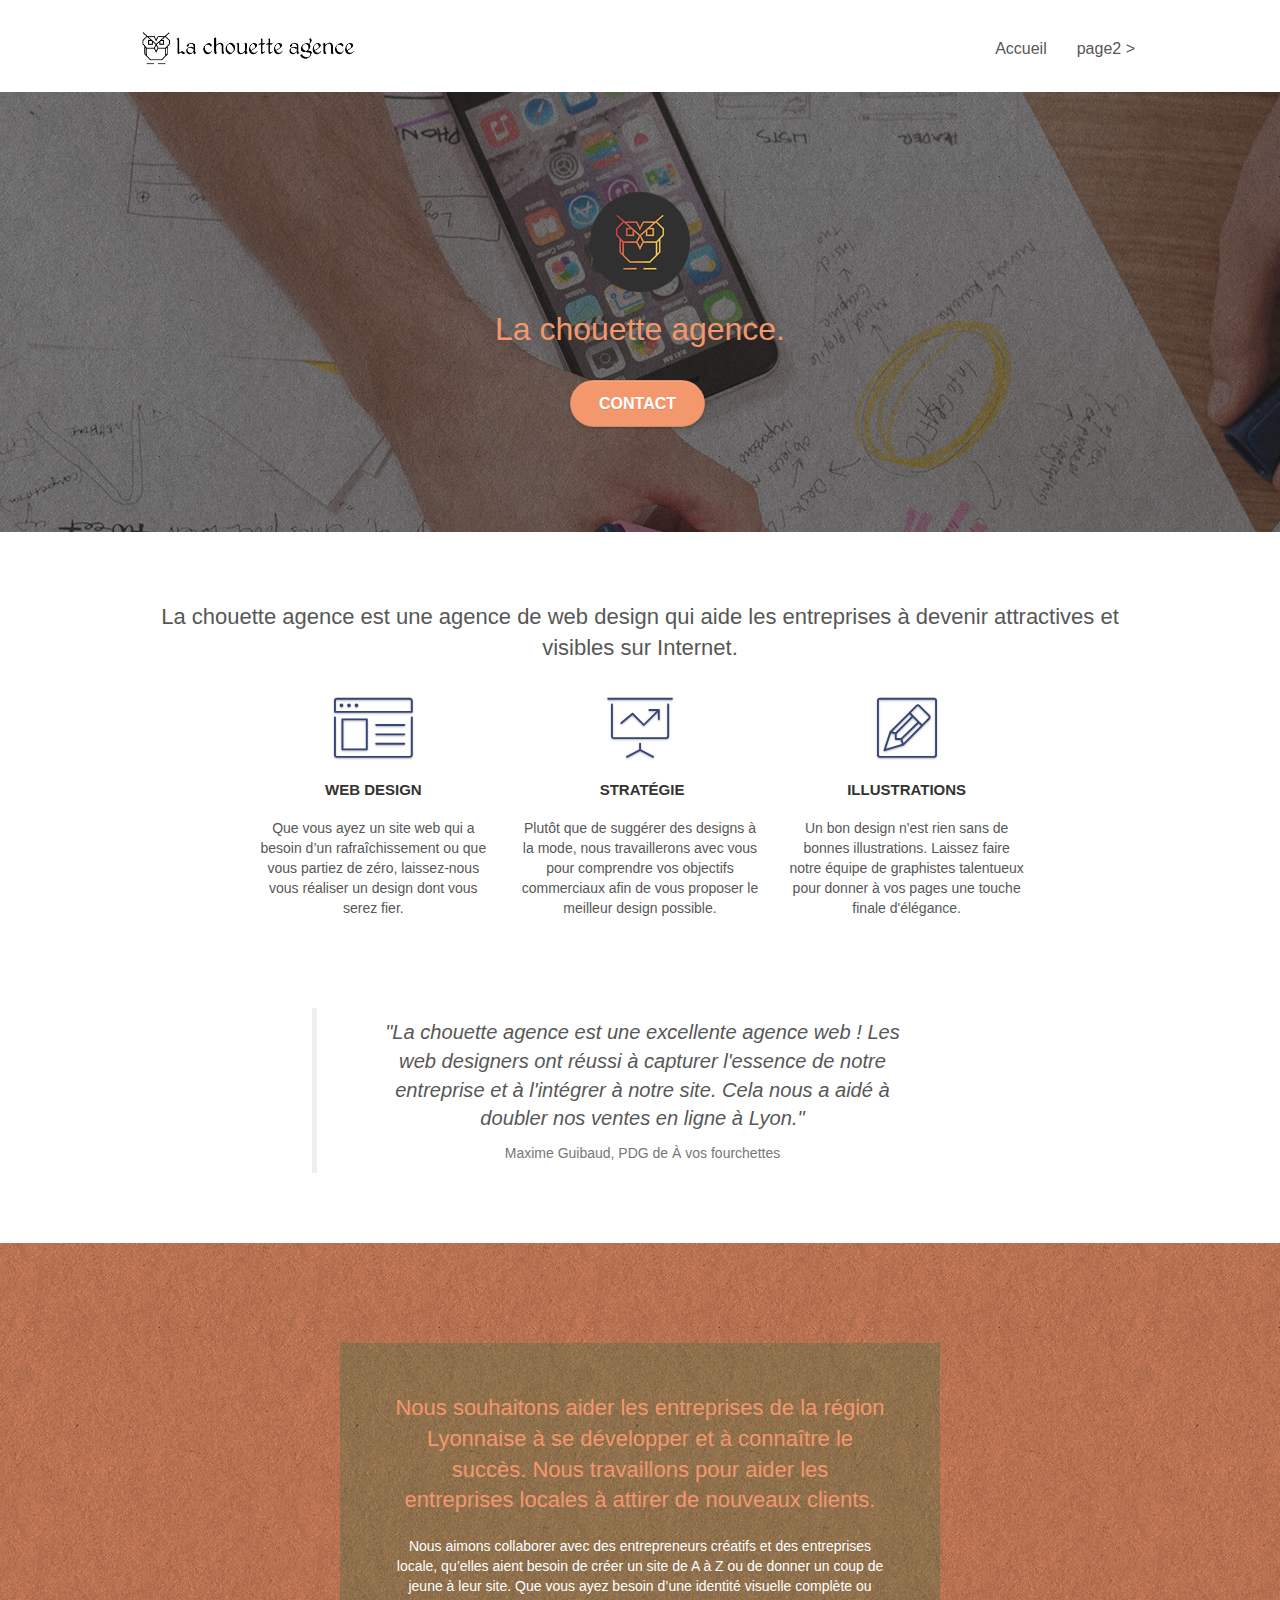
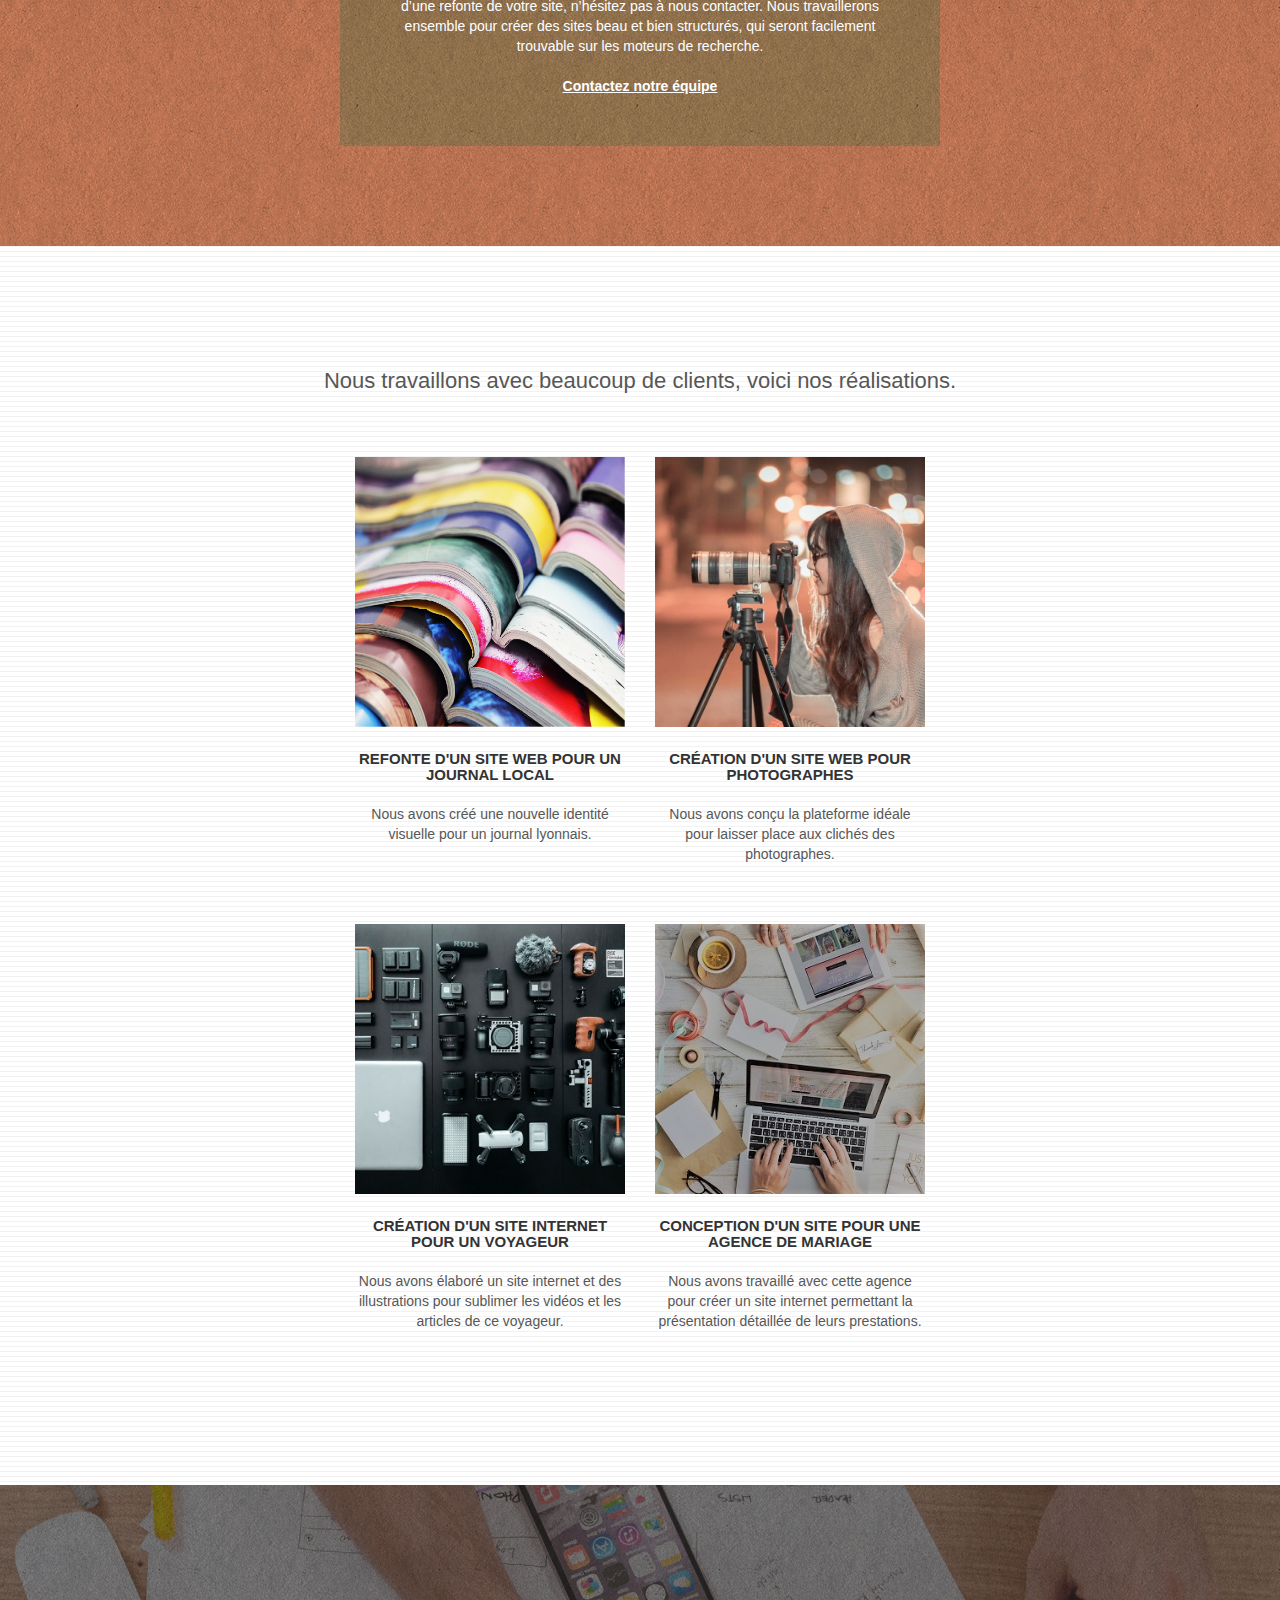
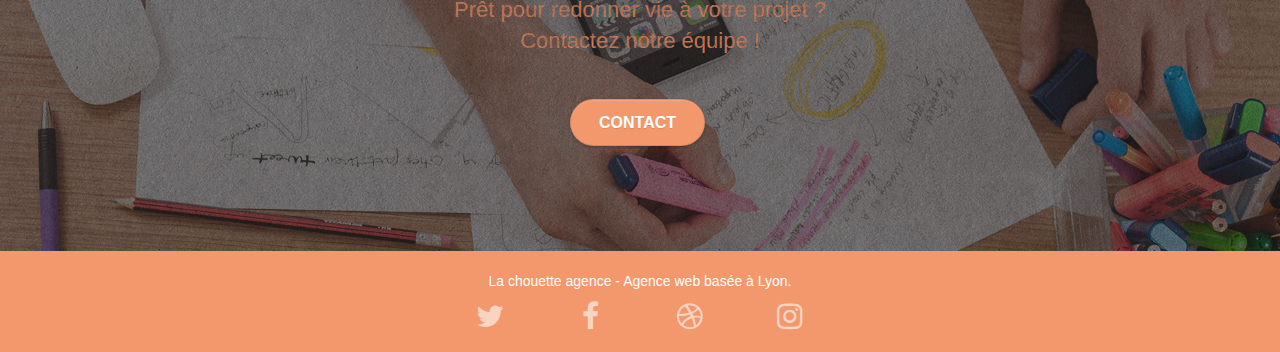
==== commit fa01803e: "Optimisation du contenu : balises sémantiques, accessibilité, enlever le black hat" ====
--- a/02_ChouetteAgence-Optimised/public/index.html
+++ b/02_ChouetteAgence-Optimised/public/index.html
@@ -2,7 +2,10 @@
 <html lang="fr">
 <head>
     <meta charset="utf-8">
-    <meta name="viewport" content="width=device-width, initial-scale=1.0, viewport-fit=cover">
+	<meta name="viewport" content="width=device-width, initial-scale=1.0, viewport-fit=cover">
+	
+	<meta name="robots" content="index, follow">
+
     <link rel="shortcut icon" type="image/png" href="favicon.jpg">
 	
 	<!-- CSS -->
@@ -16,28 +19,43 @@
 	<script src="./js/blocs.js"></script>
 	<script src="./js/jquery.touchSwipe.js" defer></script>
 	<script src="./js/gmaps.js"></script>
-	<!-- Titres, descriptions, & SEO -->
+	<!-- Titre, description -->
 	<title>La chouette agence, votre entreprise de webdesign à Lyon</title>
 	<meta name="description" content="Découvrez la chouette agence : l'entreprise de web design à Lyon qui vous aide à devenir visibles et attractifs sur Internet">
-	<meta name="robots" content="index, follow">
+	<!-- Réseaux sociaux -->
+	<meta name="twitter:card" content="Découvrez la chouette agence : l'entreprise de web design à Lyon qui vous aide à devenir visibles et attractifs sur Internet">
+    <meta property="og:title" content="La chouette agence, votre entreprise de webdesign à Lyon" />
+    <meta property="og:type" content="website" />
+    <meta property="og:url" content="https://chouetteagence-optimised.web.app" />
+    <meta property="og:image" content="https://chouetteagence-optimised.web.app/img/logo.png" />
+    <meta property="og:description" content="Découvrez la chouette agence : l'entreprise de web design à Lyon qui vous aide à devenir visibles et attractifs sur Internet" />
 
     
 <!-- Analytics -->
- 
+<!-- Global site tag (gtag.js) - Google Analytics -->
+<script async src="https://www.googletagmanager.com/gtag/js?id=G-T0NB7HB5Y7"></script>
+<script>
+  window.dataLayer = window.dataLayer || [];
+  function gtag(){dataLayer.push(arguments);}
+  gtag('js', new Date());
+
+  gtag('config', 'G-T0NB7HB5Y7');
+</script>
 <!-- Analytics END -->
-    
+
+
 </head>
 <body>
 <!-- Principal conteneur -->
 <div class="page-container">
     
-<!-- bloc-0 -->
-<div class="bloc bgc-white l-bloc " id="bloc-0">
+<!-- HEADER - bloc-0 -->
+<header class="bloc bgc-white l-bloc " id="bloc-0">
 	<div class="container bloc-sm">
 		<nav class="navbar row">
 			<div class="navbar-header">
 				<a class="navbar-brand" href="index.html"><img src="img/la-chouette-agence.png" alt="paris web design logo agence web meilleure agence" height="40" /></a>
-				<button id="nav-toggle" type="button" class="ui-navbar-toggle navbar-toggle" data-toggle="collapse" data-target=".navbar-1">
+				<button id="nav-toggle" type="button" class="ui-navbar-toggle navbar-toggle" data-toggle="collapse" data-target=".navbar-1" aria-label="Afficher le menu de navigation">
 					<span class="sr-only">Toggle navigation</span><span class="icon-bar"></span><span class="icon-bar"></span><span class="icon-bar"></span>
 				</button>
 			</div>
@@ -55,11 +73,11 @@
 			</div>
 		</nav>
 	</div>
-</div>
+</header>
 <!-- bloc-0 END -->
 
 <!-- bloc-1-presentation -->
-<div class="bloc bgc-dark-slate-blue bg-banniere d-bloc bg-t-edge bloc-bg-texture texture-paper b-parallax" id="bloc-1-hero">
+<section class="bloc bgc-dark-slate-blue bg-banniere d-bloc bg-t-edge bloc-bg-texture texture-paper b-parallax" id="bloc-1-hero">
 	<div class="container bloc-lg">
 		<div class="row tight-width-whitespace">
 			<div class="col-sm-12">
@@ -73,15 +91,15 @@
 			</div>
 		</div>
 	</div>
-</div>
+</section>
 <!-- bloc-1-presentation END -->
 
 <!-- bloc-2-services -->
-<div class="bloc bgc-white l-bloc" id="bloc-2-services">
+<section class="bloc bgc-white l-bloc" id="bloc-2-services">
 	<div class="container bloc-md">
 		<div class="row">
 			<div class="col-sm-12 text-center">
-				<img alt="agence web, agence web paris, web design paris, stratégie web" src="img/title.png" />
+				<h2>La chouette agence est une agence de web design qui aide les entreprises à devenir attractives et visibles sur Internet.</h2>
 			</div>
 		</div>
 		<div class="row voffset-lg med-width-whitespace">
@@ -121,21 +139,23 @@
 		</div>
 		<div class="row voffset-lg voffset">
 			<div class="col-xs-12 col-md-8 col-md-offset-2 text-center">
-				<img alt="agence web, agence web paris, web design paris, stratégie web" src="img/citation.png" />
-
-			</div>
-		</div>
-	</div>
-</div>
+				<blockquote>
+					<p>"La chouette agence est une excellente agence web ! Les web designers ont réussi à capturer l'essence de notre entreprise et à l'intégrer à notre site. Cela nous a aidé à doubler nos ventes en ligne à Lyon."</p>
+					<footer>Maxime Guibaud, PDG de À vos fourchettes</footer>
+				</blockquote>
+			</div>
+		</div>
+	</div>
+</section>
 <!-- bloc-2-services END -->
 
 <!-- bloc-3-what-i-do -->
-<div class="bloc tc-white bgc-atomic-tangerine bg-presentation d-bloc bloc-bg-texture texture-paper b-parallax" id="bloc-3-what-i-do">
+<section class="bloc tc-white bgc-atomic-tangerine bg-presentation d-bloc bloc-bg-texture texture-paper b-parallax" id="bloc-3-what-i-do">
 	<div class="container bloc-lg">
 		<div class="row tight-width-whitespace black-background">
 			<div class="col-sm-12">
 				<h2 class="mg-md text-center tc-white">
-					Nous souhaitons aider les entreprises de la région Lyonnaise à se développer et à connaître le succès. Nous travaillons pour aider les entreprises locales à attirer de nouveaux clients .<br>
+					Nous souhaitons aider les entreprises de la région Lyonnaise à se développer et à connaître le succès. Nous travaillons pour aider les entreprises locales à attirer de nouveaux clients.<br>
 				</h2>
 				<p class="text-center white">
 					Nous aimons collaborer avec des entrepreneurs créatifs et des entreprises locale, qu’elles aient besoin de créer un site de A à Z ou de donner un coup de jeune à leur site. Que vous ayez besoin d’une identité visuelle complète ou d’une refonte de votre site, n’hésitez pas à nous contacter. Nous travaillerons ensemble pour créer des sites beau et bien structurés, qui seront facilement trouvable sur les moteurs de recherche. <br><br><a class="ltc-white bold-link" href="contact.html">Contactez notre équipe</a><br>
@@ -143,15 +163,15 @@
 			</div>
 		</div>
 	</div>
-</div>
+</section>
 <!-- bloc-3-what-i-do END -->
 
 <!-- bloc-4-portfolio -->
-<div class="bloc bgc-white bg-lines-h2-bg bg-repeat l-bloc" id="bloc-4-portfolio">
+<section class="bloc bgc-white bg-lines-h2-bg bg-repeat l-bloc" id="bloc-4-portfolio">
 	<div class="container bloc-lg">
 		<div class="row">
 			<div class="col-sm-12 text-center">
-				<img alt="agence web, agence web paris, web design paris, stratégie web" src="img/title2.png" />
+				<h2>Nous travaillons avec beaucoup de clients, voici nos réalisations.</h2>
 			</div>
 		</div>
 		<div class="row tight-width-whitespace portfolio-row">
@@ -195,11 +215,11 @@
 			</div>
 		</div>
 	</div>
-</div>
+</section>
 <!-- bloc-4-portfolio END -->
 
 <!-- bloc-5-cta -->
-<div class="bloc bgc-dark-slate-blue bg-banniere d-bloc bloc-bg-texture texture-paper" id="bloc-5-cta">
+<section class="bloc bgc-dark-slate-blue bg-banniere d-bloc bloc-bg-texture texture-paper" id="bloc-5-cta">
 	<div class="container bloc-lg">
 		<div class="row">
 			<h2 class="mg-md text-center tc-white">
@@ -210,11 +230,15 @@
 			</div>
 		</div>
 	</div>
-</div>
+</section>
 <!-- bloc-5-cta END -->
 
+<!-- ScrollToTop Button -->
+<a class="bloc-button btn btn-d scrollToTop" aria-label="Remonter en haut de page" onclick="scrollToTarget('1')"><span class="fa fa-chevron-up"></span></a>
+<!-- ScrollToTop Button END-->
+
 <!-- Footer - bloc-8 -->
-<div class="bloc bgc-atomic-tangerine d-bloc" id="bloc-8">
+<footer class="bloc bgc-atomic-tangerine d-bloc" id="bloc-8">
 	<div class="container bloc-sm">
 		<div class="row">
 			<div class="col-sm-12">
@@ -224,69 +248,29 @@
 				<div class="row row-no-gutters social">
 					<div class="col-sm-3">
 						<div class="text-center">
-							<a class="social" href="index.html"><span class="fa fa-twitter icon-md"></span></a>
-						</div>
-					</div>
-					<div class="col-sm-3">
-						<div class="text-center">
-							<a class="social" href="index.html"><span class="fa fa-facebook icon-md"></span></a>
-						</div>
-					</div>
-					<div class="col-sm-3">
-						<div class="text-center">
-							<a class="social" href="index.html"><span class="fa fa-dribbble icon-md"></span></a>
-						</div>
-					</div>
-					<div class="col-sm-3">
-						<div class="text-center">
-							<a class="social" href="index.html"><span class="fa fa-instagram icon-md"></span></a>
-						</div>
-					</div>
-					<div class="keywords" style="color:#F3976C;">Agence web à paris, stratégie web, web design, illustrations, design de site web, site web, web, internet, site internet, site</div>
-				</div>
-				<div class="row">
-					<div class="col-sm-4">
-						Partenaires
-							<ul>
-								<li><a href="voiture.com">voiture.com</a></li>
-								<li><a href="pizza.com">pizza.com</a></li>
-								<li><a href="matoiture.com">matoiture.com</a></li>
-								<li><a href="immobilierseo.com">immobilierseo.com</a></li>
-							</ul>		
-					</div>
-					<div class="col-sm-4">
-						Annuaires liste 1
-						<ul>
-							<li><a href="annuaireagence.com">annuaireagence.com</a></li>
-							<li><a href="annuaireseo.com">annuaireseo.com</a></li>
-							<li><a href="annuairemarketing.com">annuairemarketing.com</a></li>
-							<li><a href="123seoture.com">123seo.com</a></li>
-							<li><a href="123site.com">123site.com</a></li>
-							<li><a href="annuairewordpress.com">annuairewordpress.com</a></li>
-							<li><a href="listeagence.com">listeagence.com</a></li>
-							<li><a href="meilleuresagencesparis.com">meilleuresagencesparis.com</a></li>
-							<li><a href="listeseo.com">listeseo.com</a></li>
-						</ul>
-					</div>
-					<div class="col-sm-4">
-						Annuaires liste 2
-						<ul>
-							<li><a href="betterseo.com">betterseo.com</a></li>
-							<li><a href="ameliorerseo.com">ameliorerseo.com</a></li>
-							<li><a href="seojuicelien.com">seojuicelien.com</a></li>
-							<li><a href="meilleursliens.com">meilleursliens.com</a></li>
-							<li><a href="liensagogo.com">liensagogo.com</a></li>
-							<li><a href="backlink.com">backlink.com</a></li>
-							<li><a href="linkjuiceannuaire.com">linkjuiceannuaire.com</a></li>
-							<li><a href="remontersurgoogle.com">remontersurgoogle.com</a></li>
-							<li><a href="vraiseofiable.com">vraiseofiable.com</a></li>
-						</ul>
-					</div>
-				</div>
-			</div>
-		</div>
-	</div>
-</div>
+							<a class="social" aria-label="Twitter" href="index.html"><span class="fa fa-twitter icon-md"></span></a>
+						</div>
+					</div>
+					<div class="col-sm-3">
+						<div class="text-center">
+							<a class="social" aria-label="Facebook" href="index.html"><span class="fa fa-facebook icon-md"></span></a>
+						</div>
+					</div>
+					<div class="col-sm-3">
+						<div class="text-center">
+							<a class="social" aria-label="Dribble" href="index.html"><span class="fa fa-dribbble icon-md"></span></a>
+						</div>
+					</div>
+					<div class="col-sm-3">
+						<div class="text-center">
+							<a class="social" aria-label="Instagram" href="index.html"><span class="fa fa-instagram icon-md"></span></a>
+						</div>
+					</div>
+				</div>
+			</div>
+		</div>
+	</div>
+</footer>
 <!-- Footer - bloc-8 END -->
 
 </div>
--- a/02_ChouetteAgence-Optimised/public/style.css
+++ b/02_ChouetteAgence-Optimised/public/style.css
@@ -677,7 +677,7 @@
 }
 
 p {
-    font-size: 11px;
+    font-size: 14px;
 }
 
 .tight-width-whitespace {
@@ -1039,4 +1039,14 @@
     .bloc-mob-center-text {
         text-align: center;
     }
+}
+
+blockquote p {
+    margin-left: 2em;
+    margin-right: 2em;
+    font-style: italic;
+    font-size: 1.15em;
+}
+blockquote footer::before {
+    content: "";
 }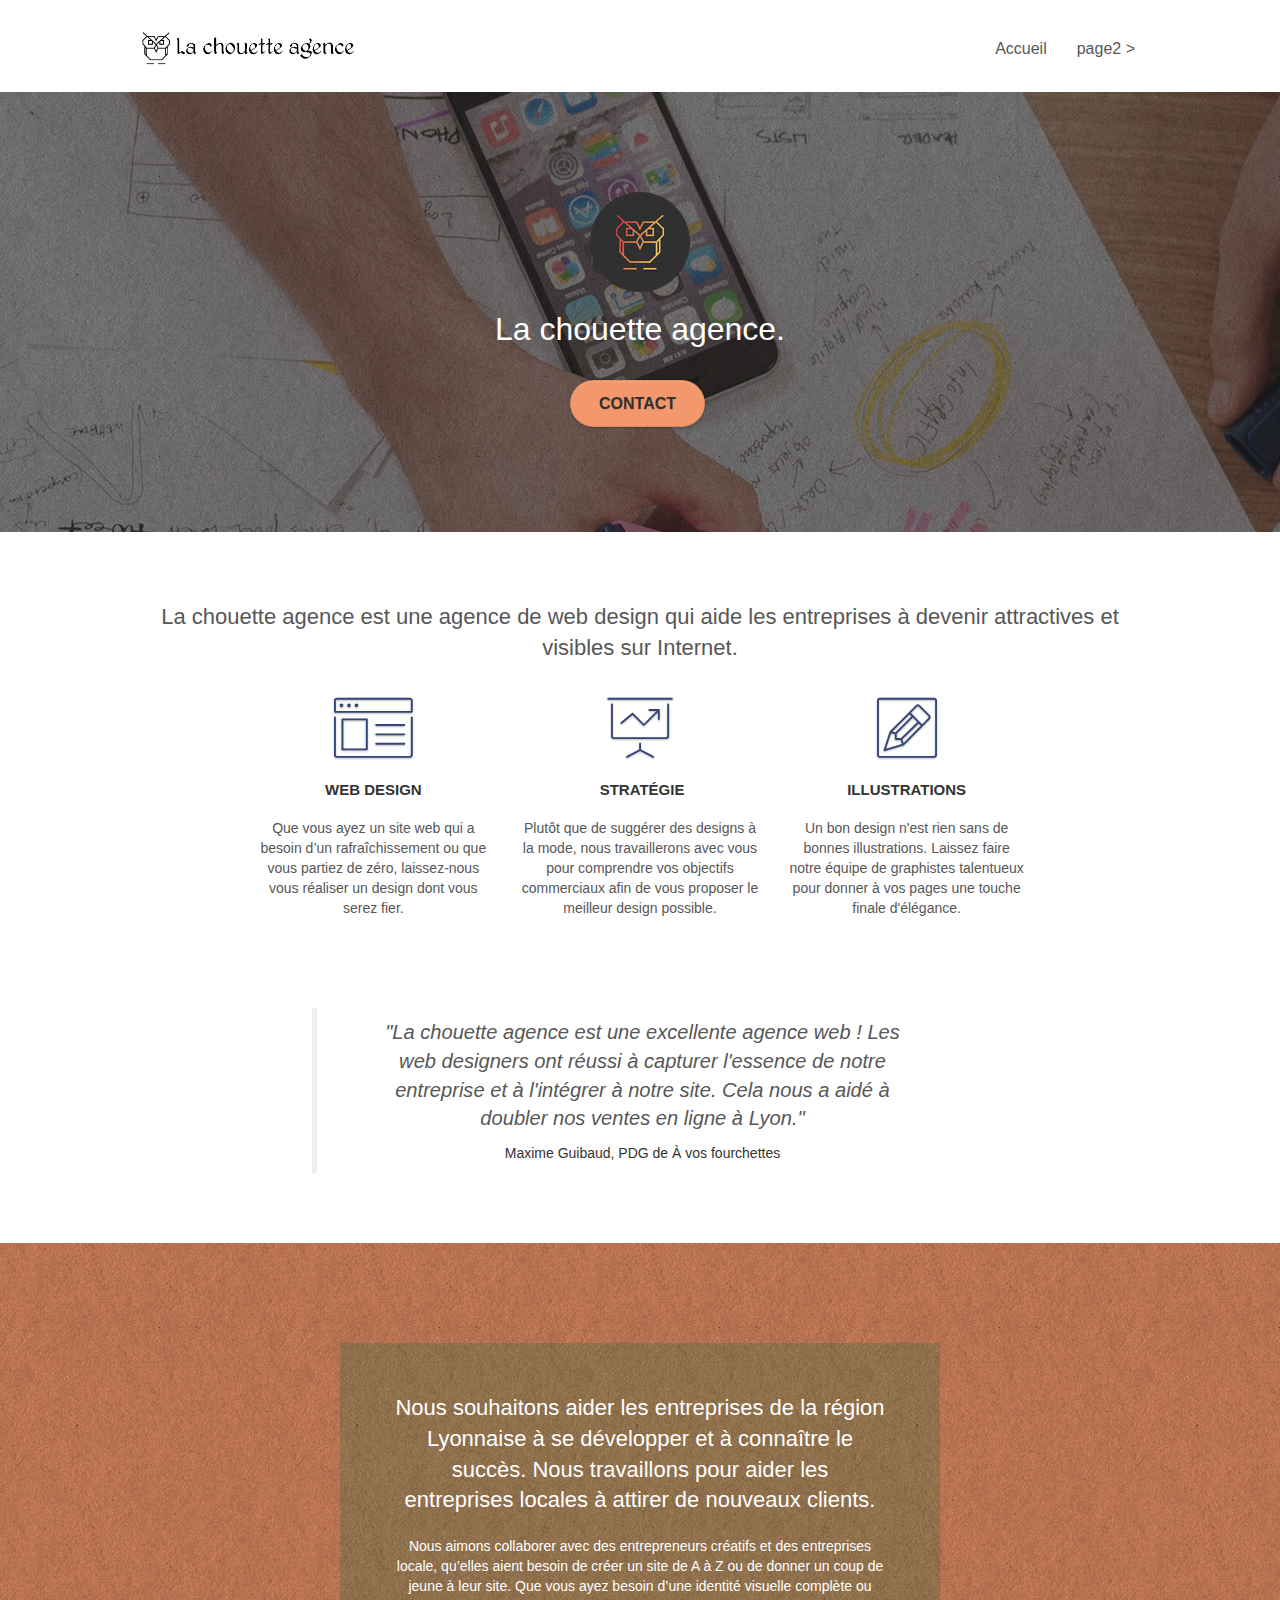
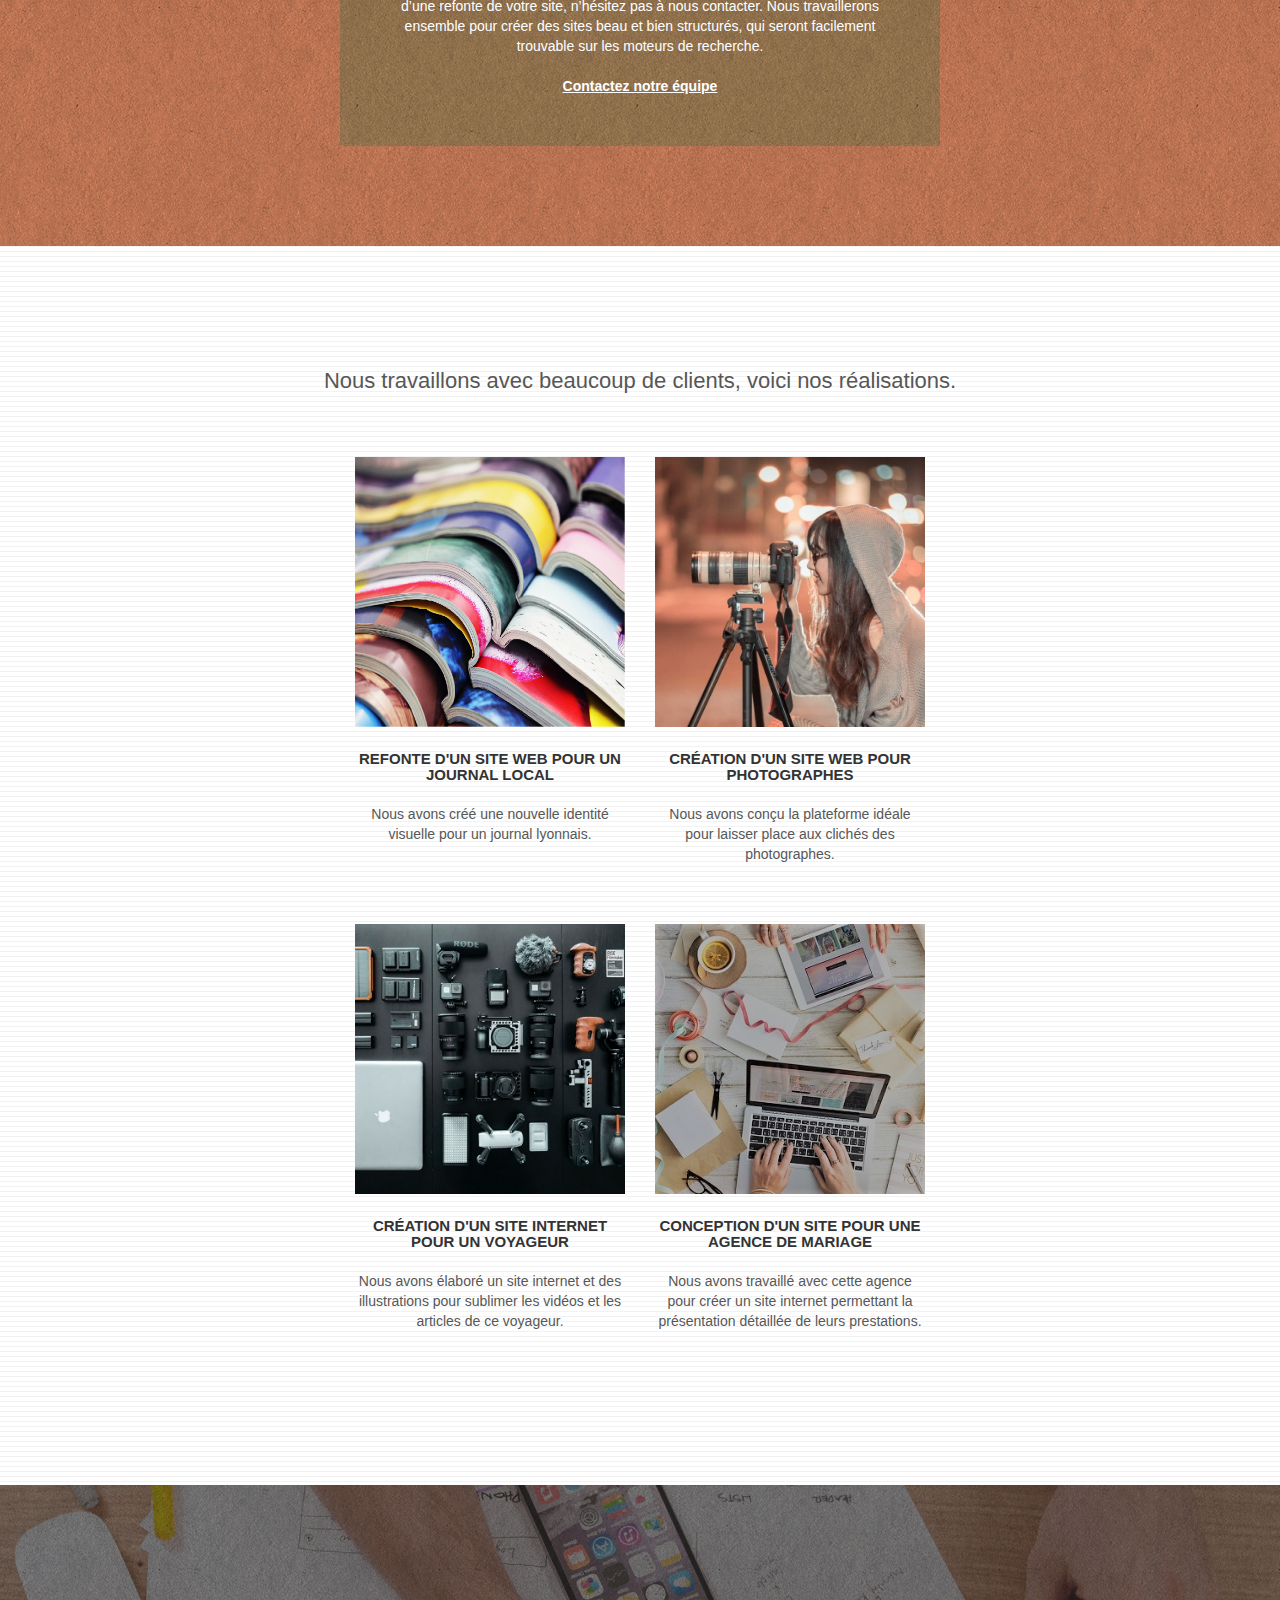
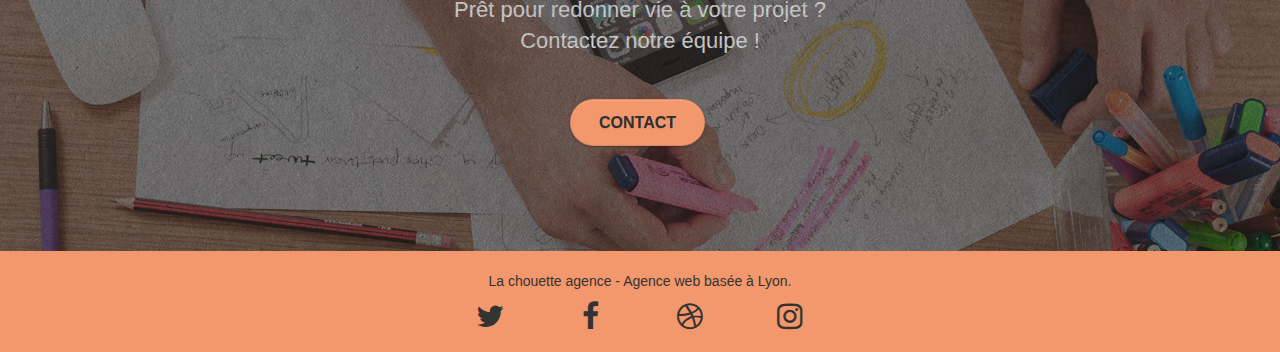
==== commit 42bcc434: "Problème de contraste réglé" ====
--- a/02_ChouetteAgence-Optimised/public/index.html
+++ b/02_ChouetteAgence-Optimised/public/index.html
@@ -103,7 +103,7 @@
 			</div>
 		</div>
 		<div class="row voffset-lg med-width-whitespace">
-			<div class="col-sm-4">
+			<section class="col-sm-4">
 				<div class="text-center">
 					<span class="et-icon-browser sm-shadow icon-dark-slate-blue icons icon-lg"></span>
 				</div>
@@ -113,8 +113,8 @@
 				<p class="text-center ">
 					Que vous ayez un site web qui a besoin d&rsquo;un rafraîchissement ou que vous partiez de zéro, laissez-nous vous réaliser un design dont vous serez fier.
 				</p>
-			</div>
-			<div class="col-sm-4">
+			</section>
+			<section class="col-sm-4">
 				<div class="text-center">
 					<span class="et-icon-presentation sm-shadow icon-dark-slate-blue icons icon-lg"></span>
 				</div>
@@ -124,8 +124,8 @@
 				<p class="text-center ">
 					Plutôt que de suggérer des designs à la mode, nous travaillerons avec vous pour comprendre vos objectifs commerciaux afin de vous proposer le meilleur design possible.<br>
 				</p>
-			</div>
-			<div class="col-sm-4">
+			</section>
+			<section class="col-sm-4">
 				<div class="text-center">
 					<span class="et-icon-edit sm-shadow icon-dark-slate-blue icons icon-lg"></span>
 				</div>
@@ -135,7 +135,7 @@
 				<p class="text-center ">
 					Un bon design n'est rien sans de bonnes illustrations. Laissez faire notre équipe de graphistes talentueux pour donner à vos pages une touche finale d'élégance.
 				</p>
-			</div>
+			</section>
 		</div>
 		<div class="row voffset-lg voffset">
 			<div class="col-xs-12 col-md-8 col-md-offset-2 text-center">
@@ -175,7 +175,7 @@
 			</div>
 		</div>
 		<div class="row tight-width-whitespace portfolio-row">
-			<div class="col-sm-6">
+			<section class="col-sm-6">
 				<a href="#" data-lightbox="img/1.jpg" data-gallery-id="gallery-1" data-caption="Refonte d'un site web pour un journal local" data-frame="snapshot-lb"><img src="img/1.jpg" alt="paris web design logo agence web meilleure agence et refonte site web journal" class="img-responsive portfolio-thumb" /></a>
 				<h3 class="mg-md text-center">
 					Refonte d'un site web pour un journal local
@@ -183,8 +183,8 @@
 				<p class="text-center">
 					Nous avons créé une nouvelle identité visuelle pour un journal lyonnais.
 				</p>
-			</div>
-			<div class="col-sm-6">
+			</section>
+			<section class="col-sm-6">
 				<a href="#" data-lightbox="img/2.jpg" data-gallery-id="gallery-1" data-caption="Création d'un site web pour photographes" data-frame="snapshot-lb"><img src="img/2.jpg" class="img-responsive portfolio-thumb" alt="paris web design logo agence web meilleure agence, Création d'un site web pour photographes" /></a>
 				<h3 class="mg-md text-center">
 					Création d'un site web pour photographes
@@ -192,10 +192,10 @@
 				<p class="text-center">
 					Nous avons conçu la plateforme idéale pour laisser place aux clichés des photographes.
 				</p>
-			</div>
+			</section>
 		</div>
 		<div class="row tight-width-whitespace portfolio-row">
-			<div class="col-sm-6">
+			<section class="col-sm-6">
 				<a href="#" data-lightbox="img/3.bmp" data-gallery-id="gallery-1" data-caption="Création d'un site internet pour un voyageur" data-frame="snapshot-lb"><img src="img/3.bmp" class="img-responsive portfolio-thumb" alt="paris web design logo agence web meilleure agence, Création d'un site web pour voyageur"/></a>
 				<h3 class="mg-md text-center">
 					Création d'un site internet pour un voyageur
@@ -203,8 +203,8 @@
 				<p class="text-center">
 					Nous avons élaboré un site internet et des illustrations pour sublimer les vidéos et les articles de ce voyageur.
 				</p>
-			</div>
-			<div class="col-sm-6">
+			</section>
+			<section class="col-sm-6">
 				<a href="#" data-lightbox="img/4.bmp" data-gallery-id="gallery-1" data-caption="Conception d'un site pour une agence de mariage" data-frame="snapshot-lb"><img src="img/4.bmp" class="img-responsive portfolio-thumb" alt="paris web design logo agence web meilleure agence, Création d'un site web pour agence de mariage" /></a>
 				<h3 class="mg-md text-center">
 					Conception d'un site pour une agence de mariage
@@ -212,7 +212,7 @@
 				<p class="text-center">
 					Nous avons travaillé avec cette agence pour créer un site internet permettant la présentation détaillée de leurs prestations.
 				</p>
-			</div>
+			</section>
 		</div>
 	</div>
 </section>
@@ -242,28 +242,28 @@
 	<div class="container bloc-sm">
 		<div class="row">
 			<div class="col-sm-12">
-				<p class="text-center white">
+				<p class="text-center darkgrey">
 					La chouette agence - Agence web basée à Lyon.<br>
 				</p>
 				<div class="row row-no-gutters social">
 					<div class="col-sm-3">
 						<div class="text-center">
-							<a class="social" aria-label="Twitter" href="index.html"><span class="fa fa-twitter icon-md"></span></a>
-						</div>
-					</div>
-					<div class="col-sm-3">
-						<div class="text-center">
-							<a class="social" aria-label="Facebook" href="index.html"><span class="fa fa-facebook icon-md"></span></a>
-						</div>
-					</div>
-					<div class="col-sm-3">
-						<div class="text-center">
-							<a class="social" aria-label="Dribble" href="index.html"><span class="fa fa-dribbble icon-md"></span></a>
-						</div>
-					</div>
-					<div class="col-sm-3">
-						<div class="text-center">
-							<a class="social" aria-label="Instagram" href="index.html"><span class="fa fa-instagram icon-md"></span></a>
+							<a class="social" aria-label="Twitter" href="https://twitter.com"><span class="fa fa-twitter icon-md darkgrey"></span></a>
+						</div>
+					</div>
+					<div class="col-sm-3">
+						<div class="text-center">
+							<a class="social" aria-label="Facebook" href="https://www.facebook.com/"><span class="fa fa-facebook icon-md darkgrey"></span></a>
+						</div>
+					</div>
+					<div class="col-sm-3">
+						<div class="text-center">
+							<a class="social" aria-label="Dribble" href="https://dribbble.com/"><span class="fa fa-dribbble icon-md darkgrey"></span></a>
+						</div>
+					</div>
+					<div class="col-sm-3">
+						<div class="text-center">
+							<a class="social" aria-label="Instagram" href="https://www.instagram.com/"><span class="fa fa-instagram icon-md darkgrey"></span></a>
 						</div>
 					</div>
 				</div>
--- a/02_ChouetteAgence-Optimised/public/style.css
+++ b/02_ChouetteAgence-Optimised/public/style.css
@@ -692,7 +692,7 @@
 
 .cta-hero {
     margin-top: 22px;
-    color: #FFFFFF!important;
+    color: #ffffff!important;
     text-transform: uppercase;
     padding: 12px 28px 12px 28px;
     font-size: 16px;
@@ -738,6 +738,9 @@
 .white {
     color: #FFFFFF!important;
 }
+.darkgrey {
+    color: #333!important;
+}
 
 .portfolio-thumb {
     margin-bottom: 24px;
@@ -775,12 +778,12 @@
 }
 
 .tc-white {
-    color: #F3976C!important;
+    color: #ffffff!important;
 }
 
 .btn-atomic-tangerine {
     background: #F3976C;
-    color: #FFFFFF!important;
+    color: #303030!important;
 }
 
 .btn-atomic-tangerine:hover {
@@ -1047,6 +1050,9 @@
     font-style: italic;
     font-size: 1.15em;
 }
+blockquote footer {
+    color: #333;
+}
 blockquote footer::before {
     content: "";
 }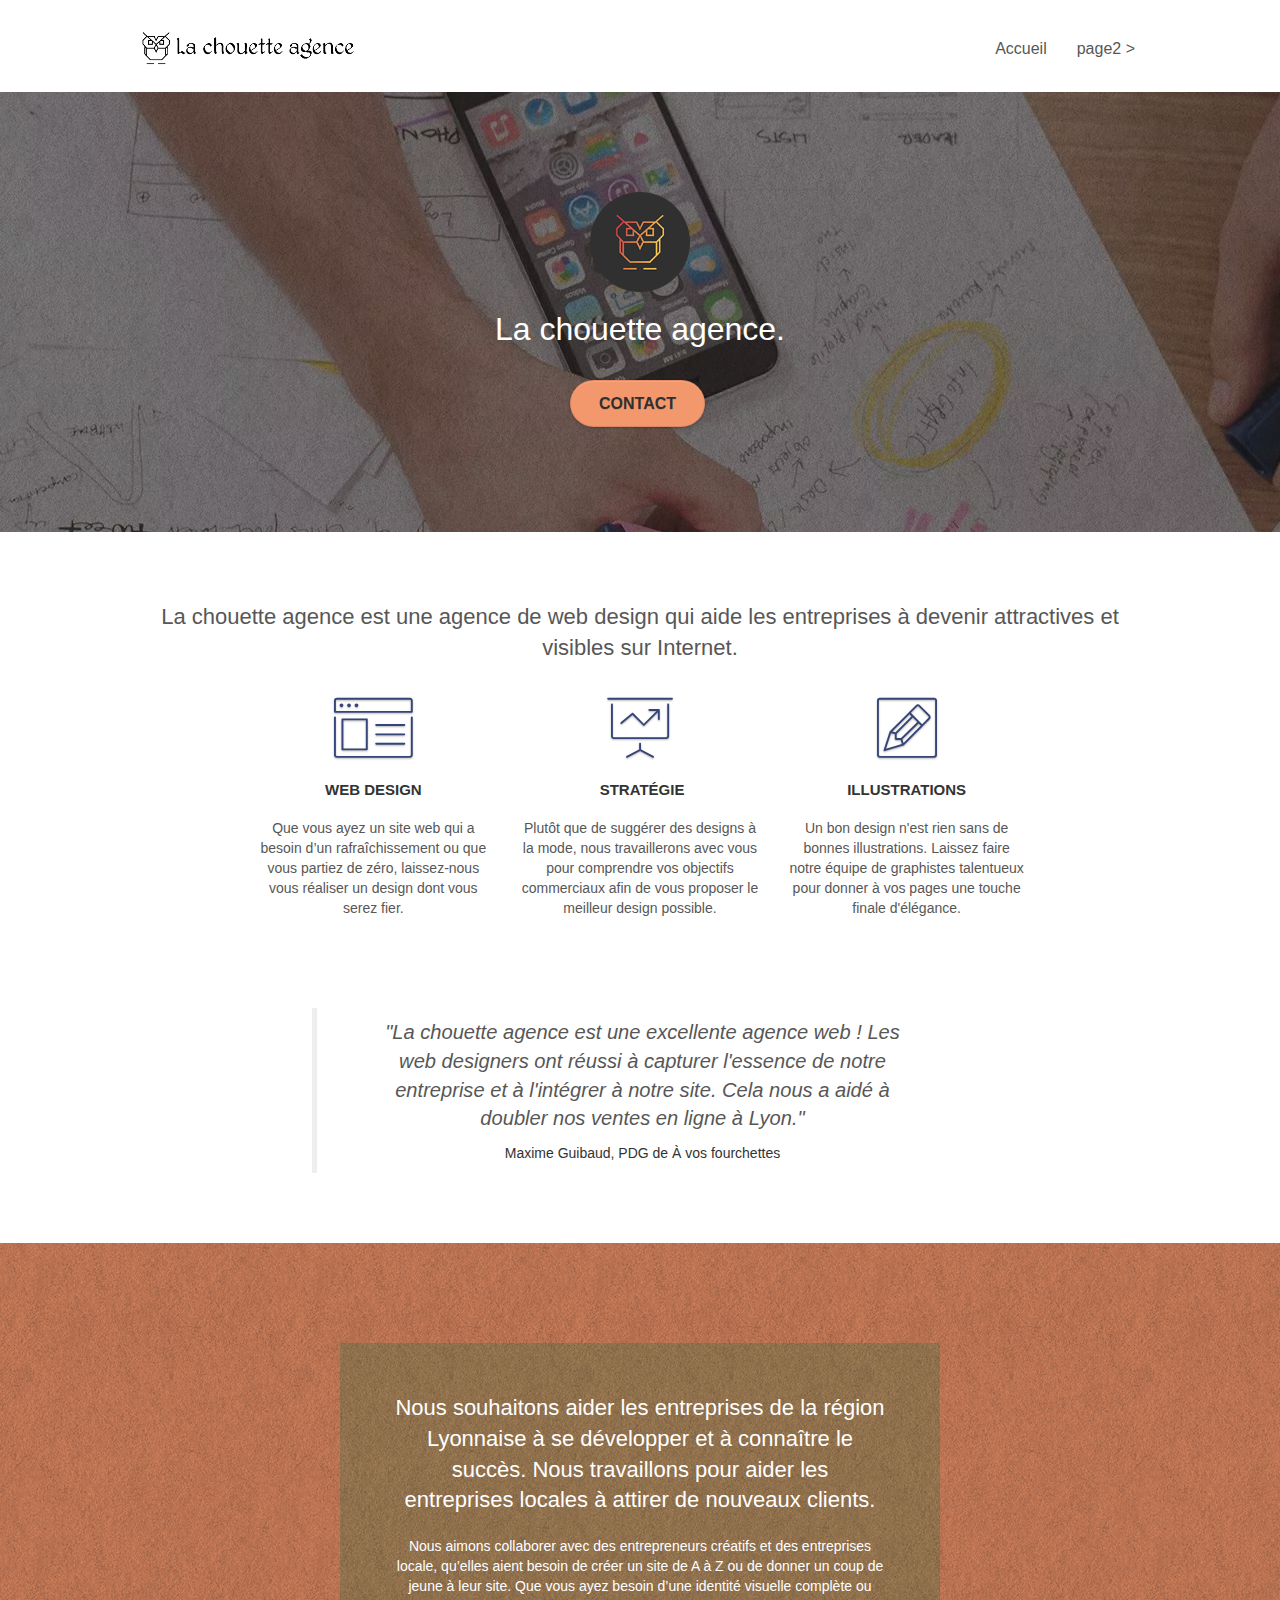
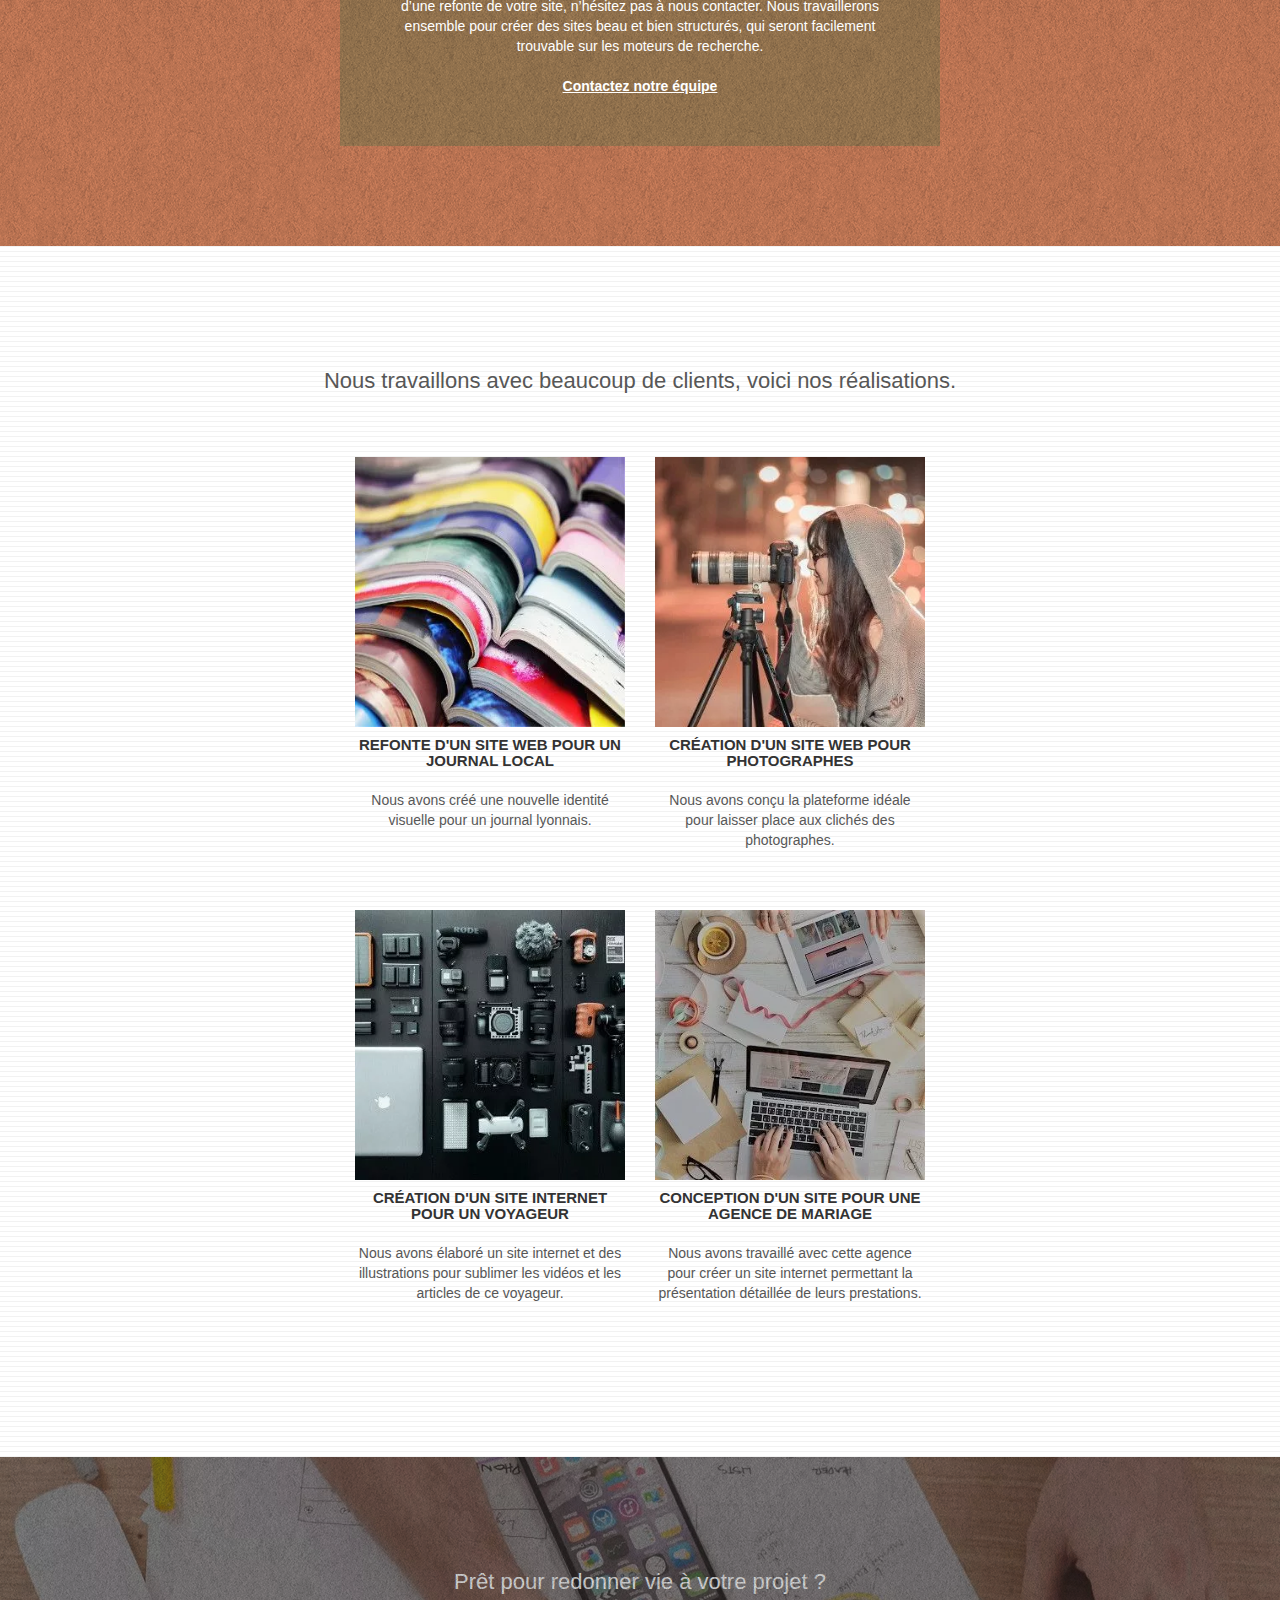
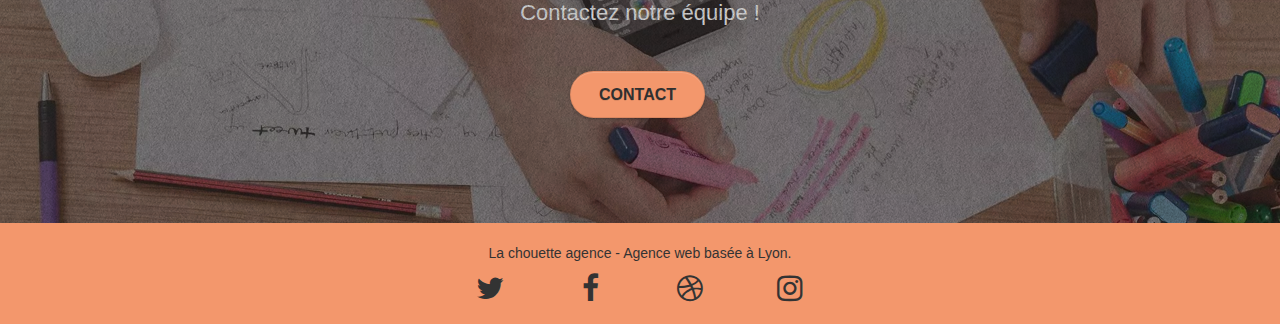
==== commit 2b251a4e: "implémentation dans le html et css de la compression des images, avec images adaptatives et webp" ====
--- a/02_ChouetteAgence-Optimised/public/index.html
+++ b/02_ChouetteAgence-Optimised/public/index.html
@@ -6,7 +6,7 @@
 	
 	<meta name="robots" content="index, follow">
 
-    <link rel="shortcut icon" type="image/png" href="favicon.jpg">
+    <link rel="shortcut icon" type="image/png" href="favicon.ico">
 	
 	<!-- CSS -->
 	<link rel="stylesheet" type="text/css" href="./css/bootstrap.css">
@@ -19,6 +19,7 @@
 	<script src="./js/blocs.js"></script>
 	<script src="./js/jquery.touchSwipe.js" defer></script>
 	<script src="./js/gmaps.js"></script>
+	<script src="./js/modernizr-custom.js"></script>
 	<!-- Titre, description -->
 	<title>La chouette agence, votre entreprise de webdesign à Lyon</title>
 	<meta name="description" content="Découvrez la chouette agence : l'entreprise de web design à Lyon qui vous aide à devenir visibles et attractifs sur Internet">
@@ -54,7 +55,9 @@
 	<div class="container bloc-sm">
 		<nav class="navbar row">
 			<div class="navbar-header">
-				<a class="navbar-brand" href="index.html"><img src="img/la-chouette-agence.png" alt="paris web design logo agence web meilleure agence" height="40" /></a>
+				<a class="navbar-brand" href="index.html">
+					<img src="img/la-chouette-agence.png" alt="paris web design logo agence web meilleure agence" height="40" />
+				</a>
 				<button id="nav-toggle" type="button" class="ui-navbar-toggle navbar-toggle" data-toggle="collapse" data-target=".navbar-1" aria-label="Afficher le menu de navigation">
 					<span class="sr-only">Toggle navigation</span><span class="icon-bar"></span><span class="icon-bar"></span><span class="icon-bar"></span>
 				</button>
@@ -176,7 +179,12 @@
 		</div>
 		<div class="row tight-width-whitespace portfolio-row">
 			<section class="col-sm-6">
-				<a href="#" data-lightbox="img/1.jpg" data-gallery-id="gallery-1" data-caption="Refonte d'un site web pour un journal local" data-frame="snapshot-lb"><img src="img/1.jpg" alt="paris web design logo agence web meilleure agence et refonte site web journal" class="img-responsive portfolio-thumb" /></a>
+				<a href="#" data-lightbox="img/1-portfolio-journal-local.jpg" data-gallery-id="gallery-1" data-caption="Refonte d'un site web pour un journal local" data-frame="snapshot-lb">
+					<picture>
+						<source type="image/webp" srcset="img/1-portfolio-journal-local.webp"> 
+						<img class="img-responsive portfolio-thumb" src="img/1-portfolio-journal-local.jpg" alt="Exemple de réalisation : Refonte d'un site web pour un journal local">
+					</picture>
+				</a>
 				<h3 class="mg-md text-center">
 					Refonte d'un site web pour un journal local
 				</h3>
@@ -185,7 +193,12 @@
 				</p>
 			</section>
 			<section class="col-sm-6">
-				<a href="#" data-lightbox="img/2.jpg" data-gallery-id="gallery-1" data-caption="Création d'un site web pour photographes" data-frame="snapshot-lb"><img src="img/2.jpg" class="img-responsive portfolio-thumb" alt="paris web design logo agence web meilleure agence, Création d'un site web pour photographes" /></a>
+				<a href="#" data-lightbox="img/2-portfolio-site-photographe.jpg" data-gallery-id="gallery-1" data-caption="Création d'un site web pour photographes" data-frame="snapshot-lb">
+					<picture>
+						<source type="image/webp" srcset="img/2-portfolio-site-photographe.webp"> 
+						<img class="img-responsive portfolio-thumb" src="img/2-portfolio-site-photographe.jpg" alt="Exemple de réalisation : Création d'un site web pour photographes">
+					</picture>
+				</a>
 				<h3 class="mg-md text-center">
 					Création d'un site web pour photographes
 				</h3>
@@ -196,7 +209,12 @@
 		</div>
 		<div class="row tight-width-whitespace portfolio-row">
 			<section class="col-sm-6">
-				<a href="#" data-lightbox="img/3.bmp" data-gallery-id="gallery-1" data-caption="Création d'un site internet pour un voyageur" data-frame="snapshot-lb"><img src="img/3.bmp" class="img-responsive portfolio-thumb" alt="paris web design logo agence web meilleure agence, Création d'un site web pour voyageur"/></a>
+				<a href="#" data-lightbox="img/3-portfolio-site-voyageur.jpg" data-gallery-id="gallery-1" data-caption="Création d'un site internet pour un voyageur" data-frame="snapshot-lb">
+					<picture>
+						<source type="image/webp" srcset="img/3-portfolio-site-voyageur.webp"> 
+						<img class="img-responsive portfolio-thumb" src="img/3-portfolio-site-voyageur.jpg" alt="Exemple de réalisation : Création d'un site internet pour un voyageur">
+					</picture>
+				</a>
 				<h3 class="mg-md text-center">
 					Création d'un site internet pour un voyageur
 				</h3>
@@ -205,7 +223,12 @@
 				</p>
 			</section>
 			<section class="col-sm-6">
-				<a href="#" data-lightbox="img/4.bmp" data-gallery-id="gallery-1" data-caption="Conception d'un site pour une agence de mariage" data-frame="snapshot-lb"><img src="img/4.bmp" class="img-responsive portfolio-thumb" alt="paris web design logo agence web meilleure agence, Création d'un site web pour agence de mariage" /></a>
+				<a href="#" data-lightbox="img/4-portfolio-agence-mariage.jpg" data-gallery-id="gallery-1" data-caption="Conception d'un site pour une agence de mariage" data-frame="snapshot-lb">
+					<picture>
+						<source type="image/webp" srcset="img/4-portfolio-agence-mariage.webp"> 
+						<img class="img-responsive portfolio-thumb" src="img/4-portfolio-agence-mariage.jpg" alt="Exemple de réalisation : Conception d'un site pour une agence de mariage">
+					</picture>
+				</a>
 				<h3 class="mg-md text-center">
 					Conception d'un site pour une agence de mariage
 				</h3>
--- a/02_ChouetteAgence-Optimised/public/style.css
+++ b/02_ChouetteAgence-Optimised/public/style.css
@@ -743,7 +743,8 @@
 }
 
 .portfolio-thumb {
-    margin-bottom: 24px;
+    margin: auto;
+    text-align: center;
 }
 
 .portfolio-row {
@@ -820,12 +821,19 @@
     background-image: url("img/lines-h2-bg.png");
 }
 
-.bg-banniere {
+/* BACKGROUND WEBP */
+.no-webp .bg-banniere {
     background-image: url("img/la-chouette-agence-banniere.jpg");
 }
-
-.bg-presentation {
-    background-image: url("img/image-de-presentation.bmp");
+.webp .bg-banniere {
+    background-image: url("img/la-chouette-agence-banniere.webp");
+}
+
+.no-webp .bg-presentation {
+    background-image: url("img/image-de-presentation.jpg");
+}
+.webp .bg-presentation {
+    background-image: url("img/image-de-presentation.webp");
 }
 
 @media (max-width: 1024px) {
@@ -1029,6 +1037,25 @@
         width: 180px;
         height: 320px;
     }
+
+
+    /* BACKGROUND WEBP EN MOBILE */
+    .no-webp .bg-banniere {
+        background-image: url("img/la-chouette-agence-banniere-mobile.jpg");
+    }
+    .webp .bg-banniere {
+        background-image: url("img/la-chouette-agence-banniere-mobile.webp");
+    }
+
+    .no-webp .bg-presentation {
+        background-image: url("img/image-de-presentation-mobile.jpg");
+    }
+    .webp .bg-presentation {
+        background-image: url("img/image-de-presentation-mobile.webp");
+    }
+
+
+
 }
 
 @media (max-width: 400px) {
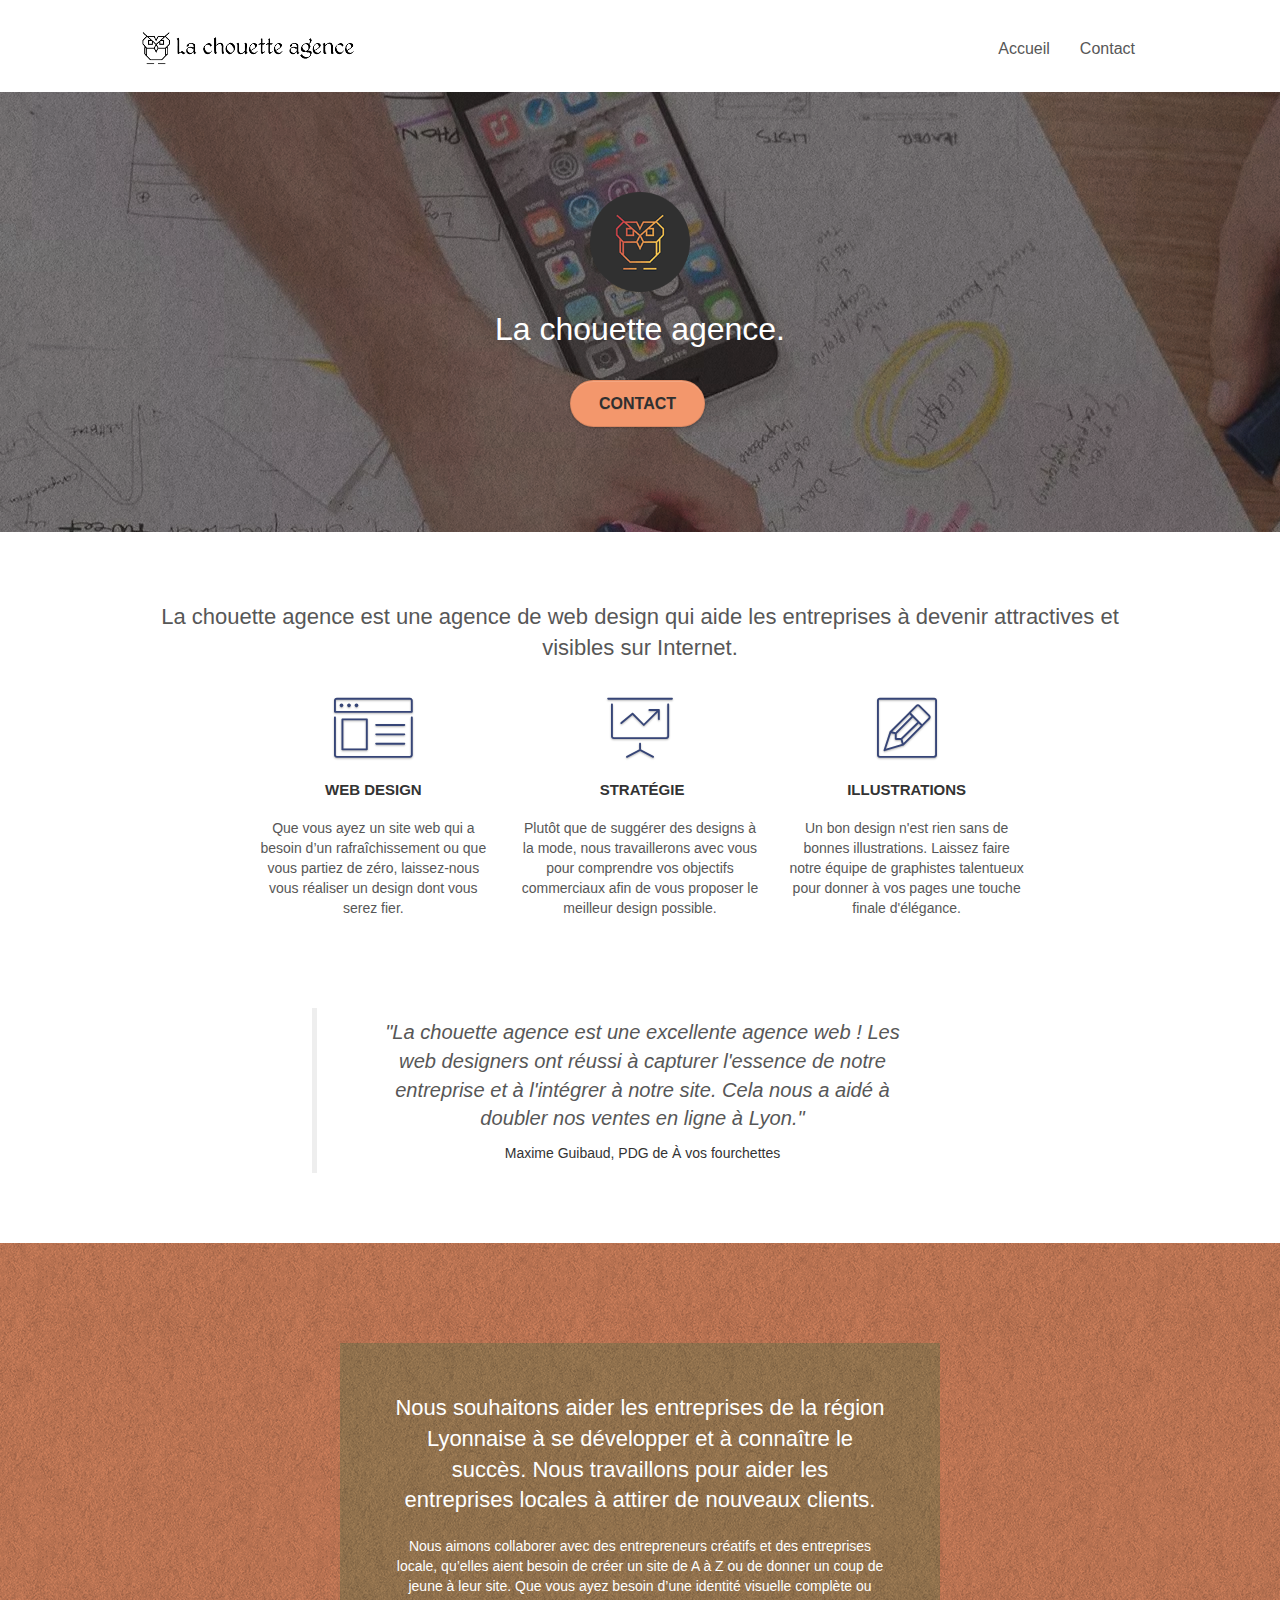
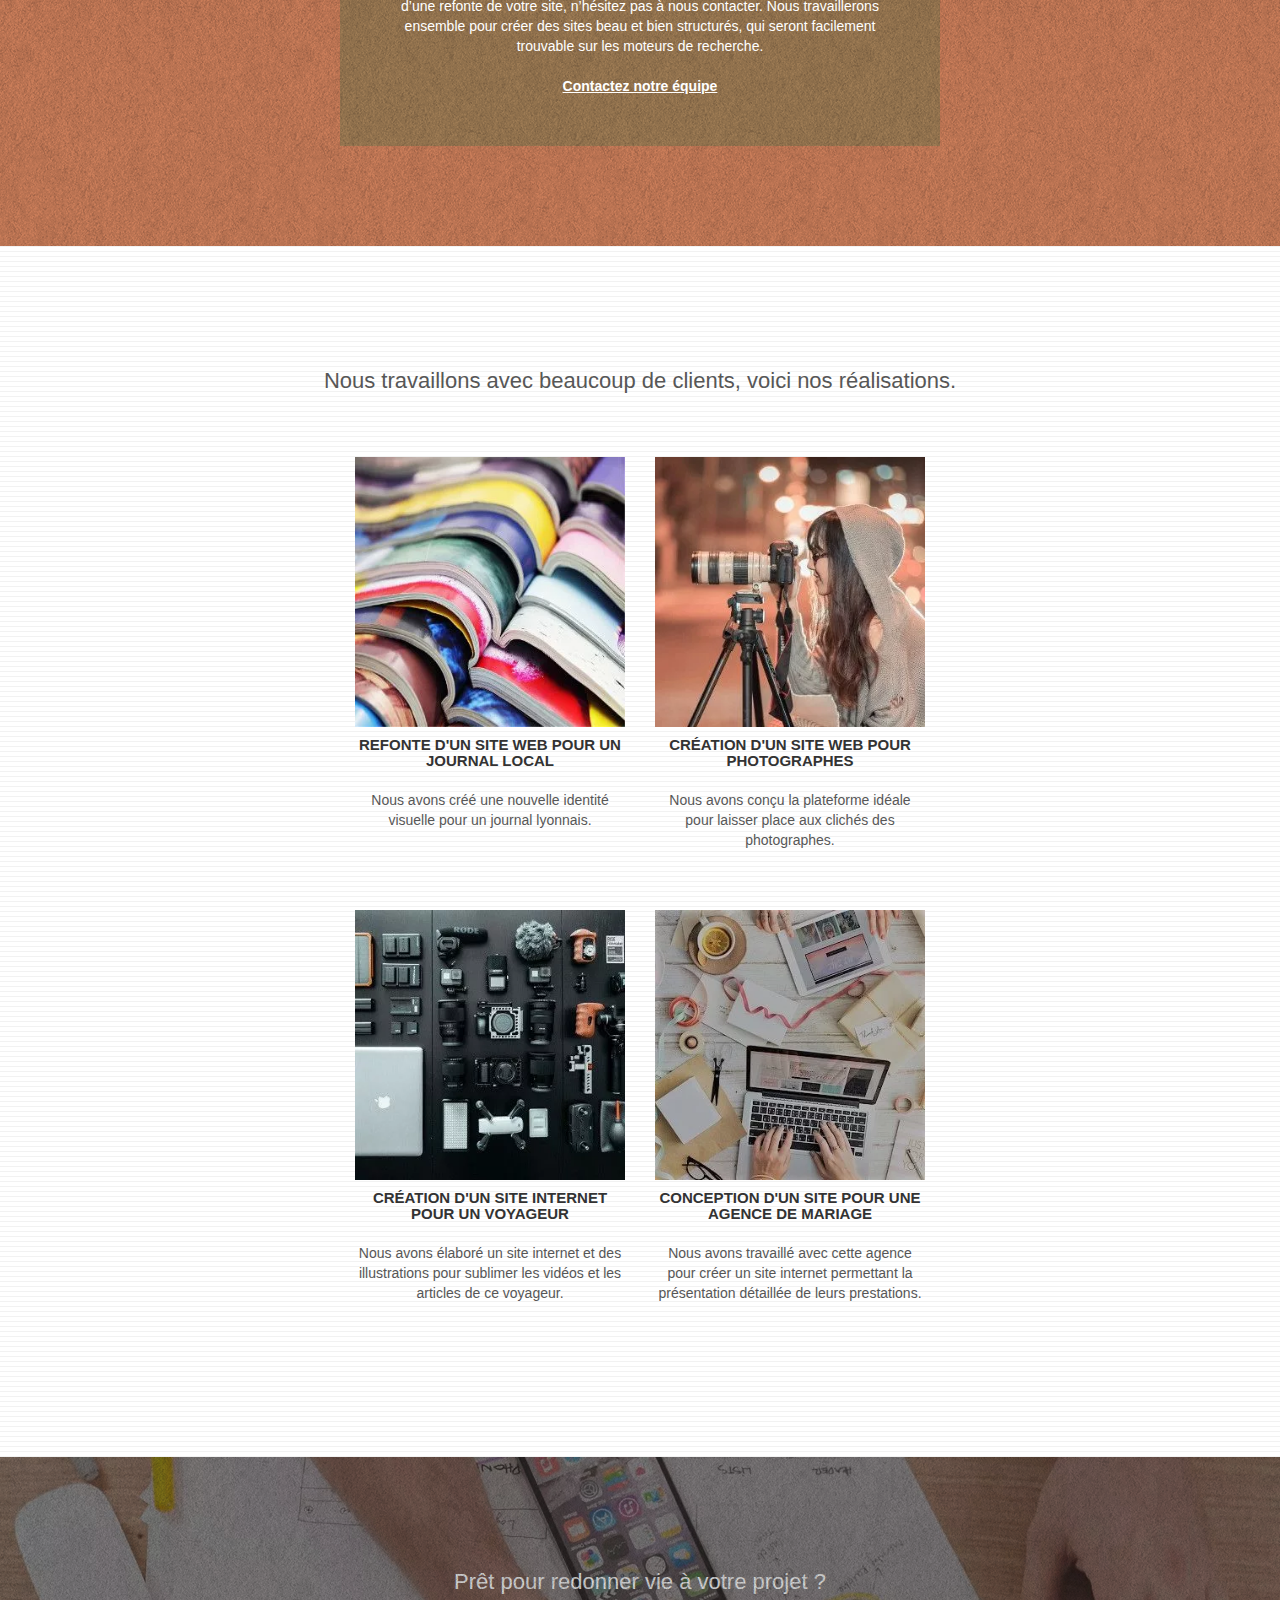
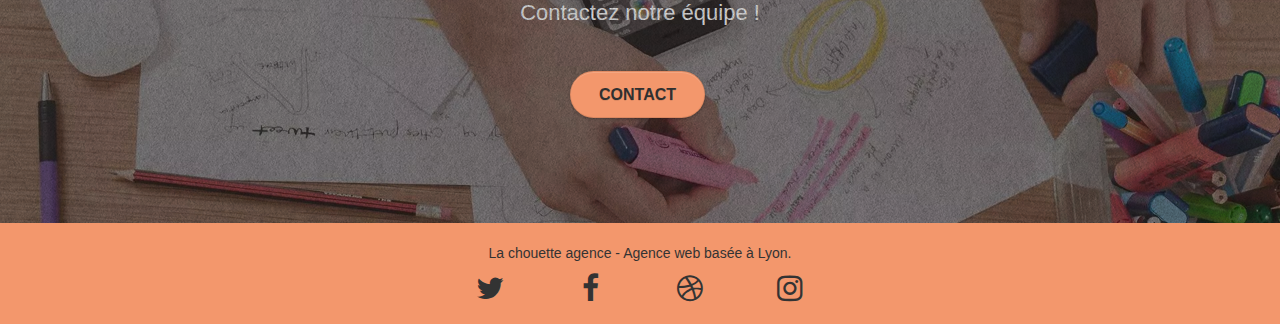
==== commit 132ba0bb: "texte alternatif des images modifié, chargement du JS diféré" ====
--- a/02_ChouetteAgence-Optimised/public/index.html
+++ b/02_ChouetteAgence-Optimised/public/index.html
@@ -14,12 +14,12 @@
 	<link rel="stylesheet" type="text/css" href="./css/font-awesome.css">
 	<link rel="stylesheet" type="text/css" href="./css/et-line.css">
 	<!-- JS -->
-	<script src="./js/jquery-2.1.0.js"></script>
-	<script src="./js/bootstrap.js"></script>
-	<script src="./js/blocs.js"></script>
+	<script src="./js/jquery-2.1.0.js" defer></script>
+	<script src="./js/bootstrap.js" defer></script>
+	<script src="./js/blocs.js" defer></script>
 	<script src="./js/jquery.touchSwipe.js" defer></script>
-	<script src="./js/gmaps.js"></script>
-	<script src="./js/modernizr-custom.js"></script>
+	<script src="./js/gmaps.js" defer></script>
+	<script src="./js/modernizr-custom.js" defer></script>
 	<!-- Titre, description -->
 	<title>La chouette agence, votre entreprise de webdesign à Lyon</title>
 	<meta name="description" content="Découvrez la chouette agence : l'entreprise de web design à Lyon qui vous aide à devenir visibles et attractifs sur Internet">
@@ -56,7 +56,7 @@
 		<nav class="navbar row">
 			<div class="navbar-header">
 				<a class="navbar-brand" href="index.html">
-					<img src="img/la-chouette-agence.png" alt="paris web design logo agence web meilleure agence" height="40" />
+					<img src="img/la-chouette-agence.png" alt="Logo de la chouette agence, votre entreprise de web design à Lyon" height="40" />
 				</a>
 				<button id="nav-toggle" type="button" class="ui-navbar-toggle navbar-toggle" data-toggle="collapse" data-target=".navbar-1" aria-label="Afficher le menu de navigation">
 					<span class="sr-only">Toggle navigation</span><span class="icon-bar"></span><span class="icon-bar"></span><span class="icon-bar"></span>
@@ -70,7 +70,7 @@
 					<li>
 					</li>
 					<li>
-						<a href="contact.html">page2 &gt;</a>
+						<a href="contact.html">Contact</a>
 					</li>
 				</ul>
 			</div>
@@ -84,7 +84,7 @@
 	<div class="container bloc-lg">
 		<div class="row tight-width-whitespace">
 			<div class="col-sm-12">
-				<img src="img/logo.png" class="center-block image-resize-mode" width="100" alt="La chouette agence, agence web paris, création logo paris" />
+				<img src="img/logo.png" class="center-block image-resize-mode" width="100" alt="La chouette agence, votre entreprise de webdesign à Lyon" />
 				<h1 class="text-center hero-bloc-text tc-white ">
 					La chouette agence.
 				</h1>
